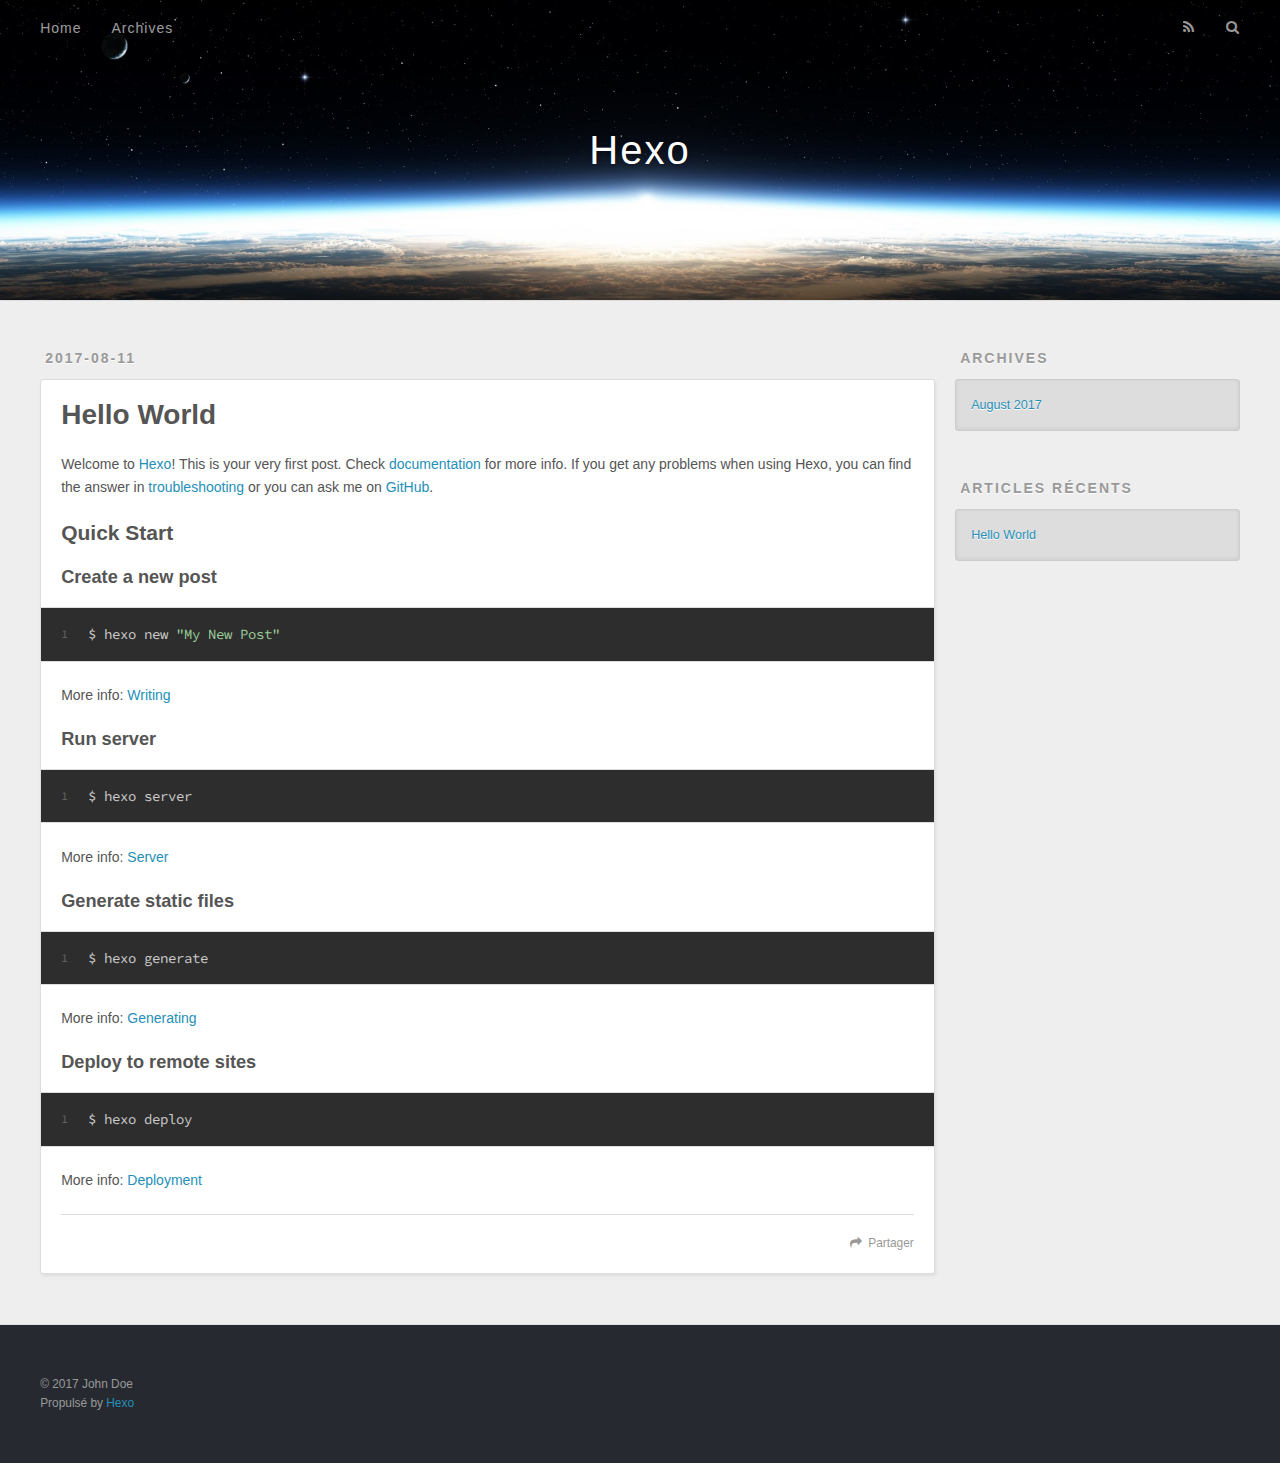
==== index.html @ d585e976 "Site updated: 2017-08-11 21:51:48" ====
<!DOCTYPE html>
<html>
<head>
  <meta charset="utf-8">
  
  <title>Hexo</title>
  <meta name="viewport" content="width=device-width, initial-scale=1, maximum-scale=1">
  <meta property="og:type" content="website">
<meta property="og:title" content="Hexo">
<meta property="og:url" content="http://yoursite.com/index.html">
<meta property="og:site_name" content="Hexo">
<meta name="twitter:card" content="summary">
<meta name="twitter:title" content="Hexo">
  
    <link rel="alternate" href="/atom.xml" title="Hexo" type="application/atom+xml">
  
  
    <link rel="icon" href="/favicon.png">
  
  
    <link href="//fonts.googleapis.com/css?family=Source+Code+Pro" rel="stylesheet" type="text/css">
  
  <link rel="stylesheet" href="/css/style.css">
  

</head>

<body>
  <div id="container">
    <div id="wrap">
      <header id="header">
  <div id="banner"></div>
  <div id="header-outer" class="outer">
    <div id="header-title" class="inner">
      <h1 id="logo-wrap">
        <a href="/" id="logo">Hexo</a>
      </h1>
      
    </div>
    <div id="header-inner" class="inner">
      <nav id="main-nav">
        <a id="main-nav-toggle" class="nav-icon"></a>
        
          <a class="main-nav-link" href="/">Home</a>
        
          <a class="main-nav-link" href="/archives">Archives</a>
        
      </nav>
      <nav id="sub-nav">
        
          <a id="nav-rss-link" class="nav-icon" href="/atom.xml" title="Flux RSS"></a>
        
        <a id="nav-search-btn" class="nav-icon" title="Rechercher"></a>
      </nav>
      <div id="search-form-wrap">
        <form action="//google.com/search" method="get" accept-charset="UTF-8" class="search-form"><input type="search" name="q" class="search-form-input" placeholder="Search"><button type="submit" class="search-form-submit">&#xF002;</button><input type="hidden" name="sitesearch" value="http://yoursite.com"></form>
      </div>
    </div>
  </div>
</header>
      <div class="outer">
        <section id="main">
  
    <article id="post-hello-world" class="article article-type-post" itemscope itemprop="blogPost">
  <div class="article-meta">
    <a href="/2017/08/11/hello-world/" class="article-date">
  <time datetime="2017-08-11T12:56:24.786Z" itemprop="datePublished">2017-08-11</time>
</a>
    
  </div>
  <div class="article-inner">
    
    
      <header class="article-header">
        
  
    <h1 itemprop="name">
      <a class="article-title" href="/2017/08/11/hello-world/">Hello World</a>
    </h1>
  

      </header>
    
    <div class="article-entry" itemprop="articleBody">
      
        <p>Welcome to <a href="https://hexo.io/" target="_blank" rel="external">Hexo</a>! This is your very first post. Check <a href="https://hexo.io/docs/" target="_blank" rel="external">documentation</a> for more info. If you get any problems when using Hexo, you can find the answer in <a href="https://hexo.io/docs/troubleshooting.html" target="_blank" rel="external">troubleshooting</a> or you can ask me on <a href="https://github.com/hexojs/hexo/issues" target="_blank" rel="external">GitHub</a>.</p>
<h2 id="Quick-Start"><a href="#Quick-Start" class="headerlink" title="Quick Start"></a>Quick Start</h2><h3 id="Create-a-new-post"><a href="#Create-a-new-post" class="headerlink" title="Create a new post"></a>Create a new post</h3><figure class="highlight bash"><table><tr><td class="gutter"><pre><div class="line">1</div></pre></td><td class="code"><pre><div class="line">$ hexo new <span class="string">"My New Post"</span></div></pre></td></tr></table></figure>
<p>More info: <a href="https://hexo.io/docs/writing.html" target="_blank" rel="external">Writing</a></p>
<h3 id="Run-server"><a href="#Run-server" class="headerlink" title="Run server"></a>Run server</h3><figure class="highlight bash"><table><tr><td class="gutter"><pre><div class="line">1</div></pre></td><td class="code"><pre><div class="line">$ hexo server</div></pre></td></tr></table></figure>
<p>More info: <a href="https://hexo.io/docs/server.html" target="_blank" rel="external">Server</a></p>
<h3 id="Generate-static-files"><a href="#Generate-static-files" class="headerlink" title="Generate static files"></a>Generate static files</h3><figure class="highlight bash"><table><tr><td class="gutter"><pre><div class="line">1</div></pre></td><td class="code"><pre><div class="line">$ hexo generate</div></pre></td></tr></table></figure>
<p>More info: <a href="https://hexo.io/docs/generating.html" target="_blank" rel="external">Generating</a></p>
<h3 id="Deploy-to-remote-sites"><a href="#Deploy-to-remote-sites" class="headerlink" title="Deploy to remote sites"></a>Deploy to remote sites</h3><figure class="highlight bash"><table><tr><td class="gutter"><pre><div class="line">1</div></pre></td><td class="code"><pre><div class="line">$ hexo deploy</div></pre></td></tr></table></figure>
<p>More info: <a href="https://hexo.io/docs/deployment.html" target="_blank" rel="external">Deployment</a></p>

      
    </div>
    <footer class="article-footer">
      <a data-url="http://yoursite.com/2017/08/11/hello-world/" data-id="cj67xld1k0000msnwfv5bmfsp" class="article-share-link">Partager</a>
      
      
    </footer>
  </div>
  
</article>


  

</section>
        
          <aside id="sidebar">
  
    

  
    

  
    
  
    
  <div class="widget-wrap">
    <h3 class="widget-title">Archives</h3>
    <div class="widget">
      <ul class="archive-list"><li class="archive-list-item"><a class="archive-list-link" href="/archives/2017/08/">August 2017</a></li></ul>
    </div>
  </div>


  
    
  <div class="widget-wrap">
    <h3 class="widget-title">Articles récents</h3>
    <div class="widget">
      <ul>
        
          <li>
            <a href="/2017/08/11/hello-world/">Hello World</a>
          </li>
        
      </ul>
    </div>
  </div>

  
</aside>
        
      </div>
      <footer id="footer">
  
  <div class="outer">
    <div id="footer-info" class="inner">
      &copy; 2017 John Doe<br>
      Propulsé by <a href="http://hexo.io/" target="_blank">Hexo</a>
    </div>
  </div>
</footer>
    </div>
    <nav id="mobile-nav">
  
    <a href="/" class="mobile-nav-link">Home</a>
  
    <a href="/archives" class="mobile-nav-link">Archives</a>
  
</nav>
    

<script src="//ajax.googleapis.com/ajax/libs/jquery/2.0.3/jquery.min.js"></script>


  <link rel="stylesheet" href="/fancybox/jquery.fancybox.css">
  <script src="/fancybox/jquery.fancybox.pack.js"></script>


<script src="/js/script.js"></script>

  </div>
</body>
</html>
---- css/style.css ----
body {
  width: 100%;
}
body:before,
body:after {
  content: "";
  display: table;
}
body:after {
  clear: both;
}
html,
body,
div,
span,
applet,
object,
iframe,
h1,
h2,
h3,
h4,
h5,
h6,
p,
blockquote,
pre,
a,
abbr,
acronym,
address,
big,
cite,
code,
del,
dfn,
em,
img,
ins,
kbd,
q,
s,
samp,
small,
strike,
strong,
sub,
sup,
tt,
var,
dl,
dt,
dd,
ol,
ul,
li,
fieldset,
form,
label,
legend,
table,
caption,
tbody,
tfoot,
thead,
tr,
th,
td {
  margin: 0;
  padding: 0;
  border: 0;
  outline: 0;
  font-weight: inherit;
  font-style: inherit;
  font-family: inherit;
  font-size: 100%;
  vertical-align: baseline;
}
body {
  line-height: 1;
  color: #000;
  background: #fff;
}
ol,
ul {
  list-style: none;
}
table {
  border-collapse: separate;
  border-spacing: 0;
  vertical-align: middle;
}
caption,
th,
td {
  text-align: left;
  font-weight: normal;
  vertical-align: middle;
}
a img {
  border: none;
}
input,
button {
  margin: 0;
  padding: 0;
}
input::-moz-focus-inner,
button::-moz-focus-inner {
  border: 0;
  padding: 0;
}
@font-face {
  font-family: FontAwesome;
  font-style: normal;
  font-weight: normal;
  src: url("fonts/fontawesome-webfont.eot?v=#4.0.3");
  src: url("fonts/fontawesome-webfont.eot?#iefix&v=#4.0.3") format("embedded-opentype"), url("fonts/fontawesome-webfont.woff?v=#4.0.3") format("woff"), url("fonts/fontawesome-webfont.ttf?v=#4.0.3") format("truetype"), url("fonts/fontawesome-webfont.svg#fontawesomeregular?v=#4.0.3") format("svg");
}
html,
body,
#container {
  height: 100%;
}
body {
  background: #eee;
  font: 14px "Helvetica Neue", Helvetica, Arial, sans-serif;
  -webkit-text-size-adjust: 100%;
}
.outer {
  max-width: 1220px;
  margin: 0 auto;
  padding: 0 20px;
}
.outer:before,
.outer:after {
  content: "";
  display: table;
}
.outer:after {
  clear: both;
}
.inner {
  display: inline;
  float: left;
  width: 98.33333333333333%;
  margin: 0 0.833333333333333%;
}
.left,
.alignleft {
  float: left;
}
.right,
.alignright {
  float: right;
}
.clear {
  clear: both;
}
#container {
  position: relative;
}
.mobile-nav-on {
  overflow: hidden;
}
#wrap {
  height: 100%;
  width: 100%;
  position: absolute;
  top: 0;
  left: 0;
  -webkit-transition: 0.2s ease-out;
  -moz-transition: 0.2s ease-out;
  -ms-transition: 0.2s ease-out;
  transition: 0.2s ease-out;
  z-index: 1;
  background: #eee;
}
.mobile-nav-on #wrap {
  left: 280px;
}
@media screen and (min-width: 768px) {
  #main {
    display: inline;
    float: left;
    width: 73.33333333333333%;
    margin: 0 0.833333333333333%;
  }
}
.article-date,
.article-category-link,
.archive-year,
.widget-title {
  text-decoration: none;
  text-transform: uppercase;
  letter-spacing: 2px;
  color: #999;
  margin-bottom: 1em;
  margin-left: 5px;
  line-height: 1em;
  text-shadow: 0 1px #fff;
  font-weight: bold;
}
.article-inner,
.archive-article-inner {
  background: #fff;
  -webkit-box-shadow: 1px 2px 3px #ddd;
  box-shadow: 1px 2px 3px #ddd;
  border: 1px solid #ddd;
  border-radius: 3px;
}
.article-entry h1,
.widget h1 {
  font-size: 2em;
}
.article-entry h2,
.widget h2 {
  font-size: 1.5em;
}
.article-entry h3,
.widget h3 {
  font-size: 1.3em;
}
.article-entry h4,
.widget h4 {
  font-size: 1.2em;
}
.article-entry h5,
.widget h5 {
  font-size: 1em;
}
.article-entry h6,
.widget h6 {
  font-size: 1em;
  color: #999;
}
.article-entry hr,
.widget hr {
  border: 1px dashed #ddd;
}
.article-entry strong,
.widget strong {
  font-weight: bold;
}
.article-entry em,
.widget em,
.article-entry cite,
.widget cite {
  font-style: italic;
}
.article-entry sup,
.widget sup,
.article-entry sub,
.widget sub {
  font-size: 0.75em;
  line-height: 0;
  position: relative;
  vertical-align: baseline;
}
.article-entry sup,
.widget sup {
  top: -0.5em;
}
.article-entry sub,
.widget sub {
  bottom: -0.2em;
}
.article-entry small,
.widget small {
  font-size: 0.85em;
}
.article-entry acronym,
.widget acronym,
.article-entry abbr,
.widget abbr {
  border-bottom: 1px dotted;
}
.article-entry ul,
.widget ul,
.article-entry ol,
.widget ol,
.article-entry dl,
.widget dl {
  margin: 0 20px;
  line-height: 1.6em;
}
.article-entry ul ul,
.widget ul ul,
.article-entry ol ul,
.widget ol ul,
.article-entry ul ol,
.widget ul ol,
.article-entry ol ol,
.widget ol ol {
  margin-top: 0;
  margin-bottom: 0;
}
.article-entry ul,
.widget ul {
  list-style: disc;
}
.article-entry ol,
.widget ol {
  list-style: decimal;
}
.article-entry dt,
.widget dt {
  font-weight: bold;
}
#header {
  height: 300px;
  position: relative;
  border-bottom: 1px solid #ddd;
}
#header:before,
#header:after {
  content: "";
  position: absolute;
  left: 0;
  right: 0;
  height: 40px;
}
#header:before {
  top: 0;
  background: -webkit-linear-gradient(rgba(0,0,0,0.2), transparent);
  background: -moz-linear-gradient(rgba(0,0,0,0.2), transparent);
  background: -ms-linear-gradient(rgba(0,0,0,0.2), transparent);
  background: linear-gradient(rgba(0,0,0,0.2), transparent);
}
#header:after {
  bottom: 0;
  background: -webkit-linear-gradient(transparent, rgba(0,0,0,0.2));
  background: -moz-linear-gradient(transparent, rgba(0,0,0,0.2));
  background: -ms-linear-gradient(transparent, rgba(0,0,0,0.2));
  background: linear-gradient(transparent, rgba(0,0,0,0.2));
}
#header-outer {
  height: 100%;
  position: relative;
}
#header-inner {
  position: relative;
  overflow: hidden;
}
#banner {
  position: absolute;
  top: 0;
  left: 0;
  width: 100%;
  height: 100%;
  background: url("images/banner.jpg") center #000;
  -webkit-background-size: cover;
  -moz-background-size: cover;
  background-size: cover;
  z-index: -1;
}
#header-title {
  text-align: center;
  height: 40px;
  position: absolute;
  top: 50%;
  left: 0;
  margin-top: -20px;
}
#logo,
#subtitle {
  text-decoration: none;
  color: #fff;
  font-weight: 300;
  text-shadow: 0 1px 4px rgba(0,0,0,0.3);
}
#logo {
  font-size: 40px;
  line-height: 40px;
  letter-spacing: 2px;
}
#subtitle {
  font-size: 16px;
  line-height: 16px;
  letter-spacing: 1px;
}
#subtitle-wrap {
  margin-top: 16px;
}
#main-nav {
  float: left;
  margin-left: -15px;
}
.nav-icon,
.main-nav-link {
  float: left;
  color: #fff;
  opacity: 0.6;
  text-decoration: none;
  text-shadow: 0 1px rgba(0,0,0,0.2);
  -webkit-transition: opacity 0.2s;
  -moz-transition: opacity 0.2s;
  -ms-transition: opacity 0.2s;
  transition: opacity 0.2s;
  display: block;
  padding: 20px 15px;
}
.nav-icon:hover,
.main-nav-link:hover {
  opacity: 1;
}
.nav-icon {
  font-family: FontAwesome;
  text-align: center;
  font-size: 14px;
  width: 14px;
  height: 14px;
  padding: 20px 15px;
  position: relative;
  cursor: pointer;
}
.main-nav-link {
  font-weight: 300;
  letter-spacing: 1px;
}
@media screen and (max-width: 479px) {
  .main-nav-link {
    display: none;
  }
}
#main-nav-toggle {
  display: none;
}
#main-nav-toggle:before {
  content: "\f0c9";
}
@media screen and (max-width: 479px) {
  #main-nav-toggle {
    display: block;
  }
}
#sub-nav {
  float: right;
  margin-right: -15px;
}
#nav-rss-link:before {
  content: "\f09e";
}
#nav-search-btn:before {
  content: "\f002";
}
#search-form-wrap {
  position: absolute;
  top: 15px;
  width: 150px;
  height: 30px;
  right: -150px;
  opacity: 0;
  -webkit-transition: 0.2s ease-out;
  -moz-transition: 0.2s ease-out;
  -ms-transition: 0.2s ease-out;
  transition: 0.2s ease-out;
}
#search-form-wrap.on {
  opacity: 1;
  right: 0;
}
@media screen and (max-width: 479px) {
  #search-form-wrap {
    width: 100%;
    right: -100%;
  }
}
.search-form {
  position: absolute;
  top: 0;
  left: 0;
  right: 0;
  background: #fff;
  padding: 5px 15px;
  border-radius: 15px;
  -webkit-box-shadow: 0 0 10px rgba(0,0,0,0.3);
  box-shadow: 0 0 10px rgba(0,0,0,0.3);
}
.search-form-input {
  border: none;
  background: none;
  color: #555;
  width: 100%;
  font: 13px "Helvetica Neue", Helvetica, Arial, sans-serif;
  outline: none;
}
.search-form-input::-webkit-search-results-decoration,
.search-form-input::-webkit-search-cancel-button {
  -webkit-appearance: none;
}
.search-form-submit {
  position: absolute;
  top: 50%;
  right: 10px;
  margin-top: -7px;
  font: 13px FontAwesome;
  border: none;
  background: none;
  color: #bbb;
  cursor: pointer;
}
.search-form-submit:hover,
.search-form-submit:focus {
  color: #777;
}
.article {
  margin: 50px 0;
}
.article-inner {
  overflow: hidden;
}
.article-meta:before,
.article-meta:after {
  content: "";
  display: table;
}
.article-meta:after {
  clear: both;
}
.article-date {
  float: left;
}
.article-category {
  float: left;
  line-height: 1em;
  color: #ccc;
  text-shadow: 0 1px #fff;
  margin-left: 8px;
}
.article-category:before {
  content: "\2022";
}
.article-category-link {
  margin: 0 12px 1em;
}
.article-header {
  padding: 20px 20px 0;
}
.article-title {
  text-decoration: none;
  font-size: 2em;
  font-weight: bold;
  color: #555;
  line-height: 1.1em;
  -webkit-transition: color 0.2s;
  -moz-transition: color 0.2s;
  -ms-transition: color 0.2s;
  transition: color 0.2s;
}
a.article-title:hover {
  color: #258fb8;
}
.article-entry {
  color: #555;
  padding: 0 20px;
}
.article-entry:before,
.article-entry:after {
  content: "";
  display: table;
}
.article-entry:after {
  clear: both;
}
.article-entry p,
.article-entry table {
  line-height: 1.6em;
  margin: 1.6em 0;
}
.article-entry h1,
.article-entry h2,
.article-entry h3,
.article-entry h4,
.article-entry h5,
.article-entry h6 {
  font-weight: bold;
}
.article-entry h1,
.article-entry h2,
.article-entry h3,
.article-entry h4,
.article-entry h5,
.article-entry h6 {
  line-height: 1.1em;
  margin: 1.1em 0;
}
.article-entry a {
  color: #258fb8;
  text-decoration: none;
}
.article-entry a:hover {
  text-decoration: underline;
}
.article-entry ul,
.article-entry ol,
.article-entry dl {
  margin-top: 1.6em;
  margin-bottom: 1.6em;
}
.article-entry img,
.article-entry video {
  max-width: 100%;
  height: auto;
  display: block;
  margin: auto;
}
.article-entry iframe {
  border: none;
}
.article-entry table {
  width: 100%;
  border-collapse: collapse;
  border-spacing: 0;
}
.article-entry th {
  font-weight: bold;
  border-bottom: 3px solid #ddd;
  padding-bottom: 0.5em;
}
.article-entry td {
  border-bottom: 1px solid #ddd;
  padding: 10px 0;
}
.article-entry blockquote {
  font-family: Georgia, "Times New Roman", serif;
  font-size: 1.4em;
  margin: 1.6em 20px;
  text-align: center;
}
.article-entry blockquote footer {
  font-size: 14px;
  margin: 1.6em 0;
  font-family: "Helvetica Neue", Helvetica, Arial, sans-serif;
}
.article-entry blockquote footer cite:before {
  content: "—";
  padding: 0 0.5em;
}
.article-entry .pullquote {
  text-align: left;
  width: 45%;
  margin: 0;
}
.article-entry .pullquote.left {
  margin-left: 0.5em;
  margin-right: 1em;
}
.article-entry .pullquote.right {
  margin-right: 0.5em;
  margin-left: 1em;
}
.article-entry .caption {
  color: #999;
  display: block;
  font-size: 0.9em;
  margin-top: 0.5em;
  position: relative;
  text-align: center;
}
.article-entry .video-container {
  position: relative;
  padding-top: 56.25%;
  height: 0;
  overflow: hidden;
}
.article-entry .video-container iframe,
.article-entry .video-container object,
.article-entry .video-container embed {
  position: absolute;
  top: 0;
  left: 0;
  width: 100%;
  height: 100%;
  margin-top: 0;
}
.article-more-link a {
  display: inline-block;
  line-height: 1em;
  padding: 6px 15px;
  border-radius: 15px;
  background: #eee;
  color: #999;
  text-shadow: 0 1px #fff;
  text-decoration: none;
}
.article-more-link a:hover {
  background: #258fb8;
  color: #fff;
  text-decoration: none;
  text-shadow: 0 1px #1e7293;
}
.article-footer {
  font-size: 0.85em;
  line-height: 1.6em;
  border-top: 1px solid #ddd;
  padding-top: 1.6em;
  margin: 0 20px 20px;
}
.article-footer:before,
.article-footer:after {
  content: "";
  display: table;
}
.article-footer:after {
  clear: both;
}
.article-footer a {
  color: #999;
  text-decoration: none;
}
.article-footer a:hover {
  color: #555;
}
.article-tag-list-item {
  float: left;
  margin-right: 10px;
}
.article-tag-list-link:before {
  content: "#";
}
.article-comment-link {
  float: right;
}
.article-comment-link:before {
  content: "\f075";
  font-family: FontAwesome;
  padding-right: 8px;
}
.article-share-link {
  cursor: pointer;
  float: right;
  margin-left: 20px;
}
.article-share-link:before {
  content: "\f064";
  font-family: FontAwesome;
  padding-right: 6px;
}
#article-nav {
  position: relative;
}
#article-nav:before,
#article-nav:after {
  content: "";
  display: table;
}
#article-nav:after {
  clear: both;
}
@media screen and (min-width: 768px) {
  #article-nav {
    margin: 50px 0;
  }
  #article-nav:before {
    width: 8px;
    height: 8px;
    position: absolute;
    top: 50%;
    left: 50%;
    margin-top: -4px;
    margin-left: -4px;
    content: "";
    border-radius: 50%;
    background: #ddd;
    -webkit-box-shadow: 0 1px 2px #fff;
    box-shadow: 0 1px 2px #fff;
  }
}
.article-nav-link-wrap {
  text-decoration: none;
  text-shadow: 0 1px #fff;
  color: #999;
  -webkit-box-sizing: border-box;
  -moz-box-sizing: border-box;
  box-sizing: border-box;
  margin-top: 50px;
  text-align: center;
  display: block;
}
.article-nav-link-wrap:hover {
  color: #555;
}
@media screen and (min-width: 768px) {
  .article-nav-link-wrap {
    width: 50%;
    margin-top: 0;
  }
}
@media screen and (min-width: 768px) {
  #article-nav-newer {
    float: left;
    text-align: right;
    padding-right: 20px;
  }
}
@media screen and (min-width: 768px) {
  #article-nav-older {
    float: right;
    text-align: left;
    padding-left: 20px;
  }
}
.article-nav-caption {
  text-transform: uppercase;
  letter-spacing: 2px;
  color: #ddd;
  line-height: 1em;
  font-weight: bold;
}
#article-nav-newer .article-nav-caption {
  margin-right: -2px;
}
.article-nav-title {
  font-size: 0.85em;
  line-height: 1.6em;
  margin-top: 0.5em;
}
.article-share-box {
  position: absolute;
  display: none;
  background: #fff;
  -webkit-box-shadow: 1px 2px 10px rgba(0,0,0,0.2);
  box-shadow: 1px 2px 10px rgba(0,0,0,0.2);
  border-radius: 3px;
  margin-left: -145px;
  overflow: hidden;
  z-index: 1;
}
.article-share-box.on {
  display: block;
}
.article-share-input {
  width: 100%;
  background: none;
  -webkit-box-sizing: border-box;
  -moz-box-sizing: border-box;
  box-sizing: border-box;
  font: 14px "Helvetica Neue", Helvetica, Arial, sans-serif;
  padding: 0 15px;
  color: #555;
  outline: none;
  border: 1px solid #ddd;
  border-radius: 3px 3px 0 0;
  height: 36px;
  line-height: 36px;
}
.article-share-links {
  background: #eee;
}
.article-share-links:before,
.article-share-links:after {
  content: "";
  display: table;
}
.article-share-links:after {
  clear: both;
}
.article-share-twitter,
.article-share-facebook,
.article-share-pinterest,
.article-share-google {
  width: 50px;
  height: 36px;
  display: block;
  float: left;
  position: relative;
  color: #999;
  text-shadow: 0 1px #fff;
}
.article-share-twitter:before,
.article-share-facebook:before,
.article-share-pinterest:before,
.article-share-google:before {
  font-size: 20px;
  font-family: FontAwesome;
  width: 20px;
  height: 20px;
  position: absolute;
  top: 50%;
  left: 50%;
  margin-top: -10px;
  margin-left: -10px;
  text-align: center;
}
.article-share-twitter:hover,
.article-share-facebook:hover,
.article-share-pinterest:hover,
.article-share-google:hover {
  color: #fff;
}
.article-share-twitter:before {
  content: "\f099";
}
.article-share-twitter:hover {
  background: #00aced;
  text-shadow: 0 1px #008abe;
}
.article-share-facebook:before {
  content: "\f09a";
}
.article-share-facebook:hover {
  background: #3b5998;
  text-shadow: 0 1px #2f477a;
}
.article-share-pinterest:before {
  content: "\f0d2";
}
.article-share-pinterest:hover {
  background: #cb2027;
  text-shadow: 0 1px #a21a1f;
}
.article-share-google:before {
  content: "\f0d5";
}
.article-share-google:hover {
  background: #dd4b39;
  text-shadow: 0 1px #be3221;
}
.article-gallery {
  background: #000;
  position: relative;
}
.article-gallery-photos {
  position: relative;
  overflow: hidden;
}
.article-gallery-img {
  display: none;
  max-width: 100%;
}
.article-gallery-img:first-child {
  display: block;
}
.article-gallery-img.loaded {
  position: absolute;
  display: block;
}
.article-gallery-img img {
  display: block;
  max-width: 100%;
  margin: 0 auto;
}
#comments {
  background: #fff;
  -webkit-box-shadow: 1px 2px 3px #ddd;
  box-shadow: 1px 2px 3px #ddd;
  padding: 20px;
  border: 1px solid #ddd;
  border-radius: 3px;
  margin: 50px 0;
}
#comments a {
  color: #258fb8;
}
.archives-wrap {
  margin: 50px 0;
}
.archives:before,
.archives:after {
  content: "";
  display: table;
}
.archives:after {
  clear: both;
}
.archive-year-wrap {
  margin-bottom: 1em;
}
.archives {
  -webkit-column-gap: 10px;
  -moz-column-gap: 10px;
  column-gap: 10px;
}
@media screen and (min-width: 480px) and (max-width: 767px) {
  .archives {
    -webkit-column-count: 2;
    -moz-column-count: 2;
    column-count: 2;
  }
}
@media screen and (min-width: 768px) {
  .archives {
    -webkit-column-count: 3;
    -moz-column-count: 3;
    column-count: 3;
  }
}
.archive-article {
  -webkit-column-break-inside: avoid;
  page-break-inside: avoid;
  overflow: hidden;
  break-inside: avoid-column;
}
.archive-article-inner {
  padding: 10px;
  margin-bottom: 15px;
}
.archive-article-title {
  text-decoration: none;
  font-weight: bold;
  color: #555;
  -webkit-transition: color 0.2s;
  -moz-transition: color 0.2s;
  -ms-transition: color 0.2s;
  transition: color 0.2s;
  line-height: 1.6em;
}
.archive-article-title:hover {
  color: #258fb8;
}
.archive-article-footer {
  margin-top: 1em;
}
.archive-article-date {
  color: #999;
  text-decoration: none;
  font-size: 0.85em;
  line-height: 1em;
  margin-bottom: 0.5em;
  display: block;
}
#page-nav {
  margin: 50px auto;
  background: #fff;
  -webkit-box-shadow: 1px 2px 3px #ddd;
  box-shadow: 1px 2px 3px #ddd;
  border: 1px solid #ddd;
  border-radius: 3px;
  text-align: center;
  color: #999;
  overflow: hidden;
}
#page-nav:before,
#page-nav:after {
  content: "";
  display: table;
}
#page-nav:after {
  clear: both;
}
#page-nav a,
#page-nav span {
  padding: 10px 20px;
  line-height: 1;
  height: 2ex;
}
#page-nav a {
  color: #999;
  text-decoration: none;
}
#page-nav a:hover {
  background: #999;
  color: #fff;
}
#page-nav .prev {
  float: left;
}
#page-nav .next {
  float: right;
}
#page-nav .page-number {
  display: inline-block;
}
@media screen and (max-width: 479px) {
  #page-nav .page-number {
    display: none;
  }
}
#page-nav .current {
  color: #555;
  font-weight: bold;
}
#page-nav .space {
  color: #ddd;
}
#footer {
  background: #262a30;
  padding: 50px 0;
  border-top: 1px solid #ddd;
  color: #999;
}
#footer a {
  color: #258fb8;
  text-decoration: none;
}
#footer a:hover {
  text-decoration: underline;
}
#footer-info {
  line-height: 1.6em;
  font-size: 0.85em;
}
.article-entry pre,
.article-entry .highlight {
  background: #2d2d2d;
  margin: 0 -20px;
  padding: 15px 20px;
  border-style: solid;
  border-color: #ddd;
  border-width: 1px 0;
  overflow: auto;
  color: #ccc;
  line-height: 22.400000000000002px;
}
.article-entry .highlight .gutter pre,
.article-entry .gist .gist-file .gist-data .line-numbers {
  color: #666;
  font-size: 0.85em;
}
.article-entry pre,
.article-entry code {
  font-family: "Source Code Pro", Consolas, Monaco, Menlo, Consolas, monospace;
}
.article-entry code {
  background: #eee;
  text-shadow: 0 1px #fff;
  padding: 0 0.3em;
}
.article-entry pre code {
  background: none;
  text-shadow: none;
  padding: 0;
}
.article-entry .highlight pre {
  border: none;
  margin: 0;
  padding: 0;
}
.article-entry .highlight table {
  margin: 0;
  width: auto;
}
.article-entry .highlight td {
  border: none;
  padding: 0;
}
.article-entry .highlight figcaption {
  font-size: 0.85em;
  color: #999;
  line-height: 1em;
  margin-bottom: 1em;
}
.article-entry .highlight figcaption:before,
.article-entry .highlight figcaption:after {
  content: "";
  display: table;
}
.article-entry .highlight figcaption:after {
  clear: both;
}
.article-entry .highlight figcaption a {
  float: right;
}
.article-entry .highlight .gutter pre {
  text-align: right;
  padding-right: 20px;
}
.article-entry .highlight .line {
  height: 22.400000000000002px;
}
.article-entry .highlight .line.marked {
  background: #515151;
}
.article-entry .gist {
  margin: 0 -20px;
  border-style: solid;
  border-color: #ddd;
  border-width: 1px 0;
  background: #2d2d2d;
  padding: 15px 20px 15px 0;
}
.article-entry .gist .gist-file {
  border: none;
  font-family: "Source Code Pro", Consolas, Monaco, Menlo, Consolas, monospace;
  margin: 0;
}
.article-entry .gist .gist-file .gist-data {
  background: none;
  border: none;
}
.article-entry .gist .gist-file .gist-data .line-numbers {
  background: none;
  border: none;
  padding: 0 20px 0 0;
}
.article-entry .gist .gist-file .gist-data .line-data {
  padding: 0 !important;
}
.article-entry .gist .gist-file .highlight {
  margin: 0;
  padding: 0;
  border: none;
}
.article-entry .gist .gist-file .gist-meta {
  background: #2d2d2d;
  color: #999;
  font: 0.85em "Helvetica Neue", Helvetica, Arial, sans-serif;
  text-shadow: 0 0;
  padding: 0;
  margin-top: 1em;
  margin-left: 20px;
}
.article-entry .gist .gist-file .gist-meta a {
  color: #258fb8;
  font-weight: normal;
}
.article-entry .gist .gist-file .gist-meta a:hover {
  text-decoration: underline;
}
pre .comment,
pre .title {
  color: #999;
}
pre .variable,
pre .attribute,
pre .tag,
pre .regexp,
pre .ruby .constant,
pre .xml .tag .title,
pre .xml .pi,
pre .xml .doctype,
pre .html .doctype,
pre .css .id,
pre .css .class,
pre .css .pseudo {
  color: #f2777a;
}
pre .number,
pre .preprocessor,
pre .built_in,
pre .literal,
pre .params,
pre .constant {
  color: #f99157;
}
pre .class,
pre .ruby .class .title,
pre .css .rules .attribute {
  color: #9c9;
}
pre .string,
pre .value,
pre .inheritance,
pre .header,
pre .ruby .symbol,
pre .xml .cdata {
  color: #9c9;
}
pre .css .hexcolor {
  color: #6cc;
}
pre .function,
pre .python .decorator,
pre .python .title,
pre .ruby .function .title,
pre .ruby .title .keyword,
pre .perl .sub,
pre .javascript .title,
pre .coffeescript .title {
  color: #69c;
}
pre .keyword,
pre .javascript .function {
  color: #c9c;
}
@media screen and (max-width: 479px) {
  #mobile-nav {
    position: absolute;
    top: 0;
    left: 0;
    width: 280px;
    height: 100%;
    background: #191919;
    border-right: 1px solid #fff;
  }
}
@media screen and (max-width: 479px) {
  .mobile-nav-link {
    display: block;
    color: #999;
    text-decoration: none;
    padding: 15px 20px;
    font-weight: bold;
  }
  .mobile-nav-link:hover {
    color: #fff;
  }
}
@media screen and (min-width: 768px) {
  #sidebar {
    display: inline;
    float: left;
    width: 23.333333333333332%;
    margin: 0 0.833333333333333%;
  }
}
.widget-wrap {
  margin: 50px 0;
}
.widget {
  color: #777;
  text-shadow: 0 1px #fff;
  background: #ddd;
  -webkit-box-shadow: 0 -1px 4px #ccc inset;
  box-shadow: 0 -1px 4px #ccc inset;
  border: 1px solid #ccc;
  padding: 15px;
  border-radius: 3px;
}
.widget a {
  color: #258fb8;
  text-decoration: none;
}
.widget a:hover {
  text-decoration: underline;
}
.widget ul ul,
.widget ol ul,
.widget dl ul,
.widget ul ol,
.widget ol ol,
.widget dl ol,
.widget ul dl,
.widget ol dl,
.widget dl dl {
  margin-left: 15px;
  list-style: disc;
}
.widget {
  line-height: 1.6em;
  word-wrap: break-word;
  font-size: 0.9em;
}
.widget ul,
.widget ol {
  list-style: none;
  margin: 0;
}
.widget ul ul,
.widget ol ul,
.widget ul ol,
.widget ol ol {
  margin: 0 20px;
}
.widget ul ul,
.widget ol ul {
  list-style: disc;
}
.widget ul ol,
.widget ol ol {
  list-style: decimal;
}
.category-list-count,
.tag-list-count,
.archive-list-count {
  padding-left: 5px;
  color: #999;
  font-size: 0.85em;
}
.category-list-count:before,
.tag-list-count:before,
.archive-list-count:before {
  content: "(";
}
.category-list-count:after,
.tag-list-count:after,
.archive-list-count:after {
  content: ")";
}
.tagcloud a {
  margin-right: 5px;
  display: inline-block;
}
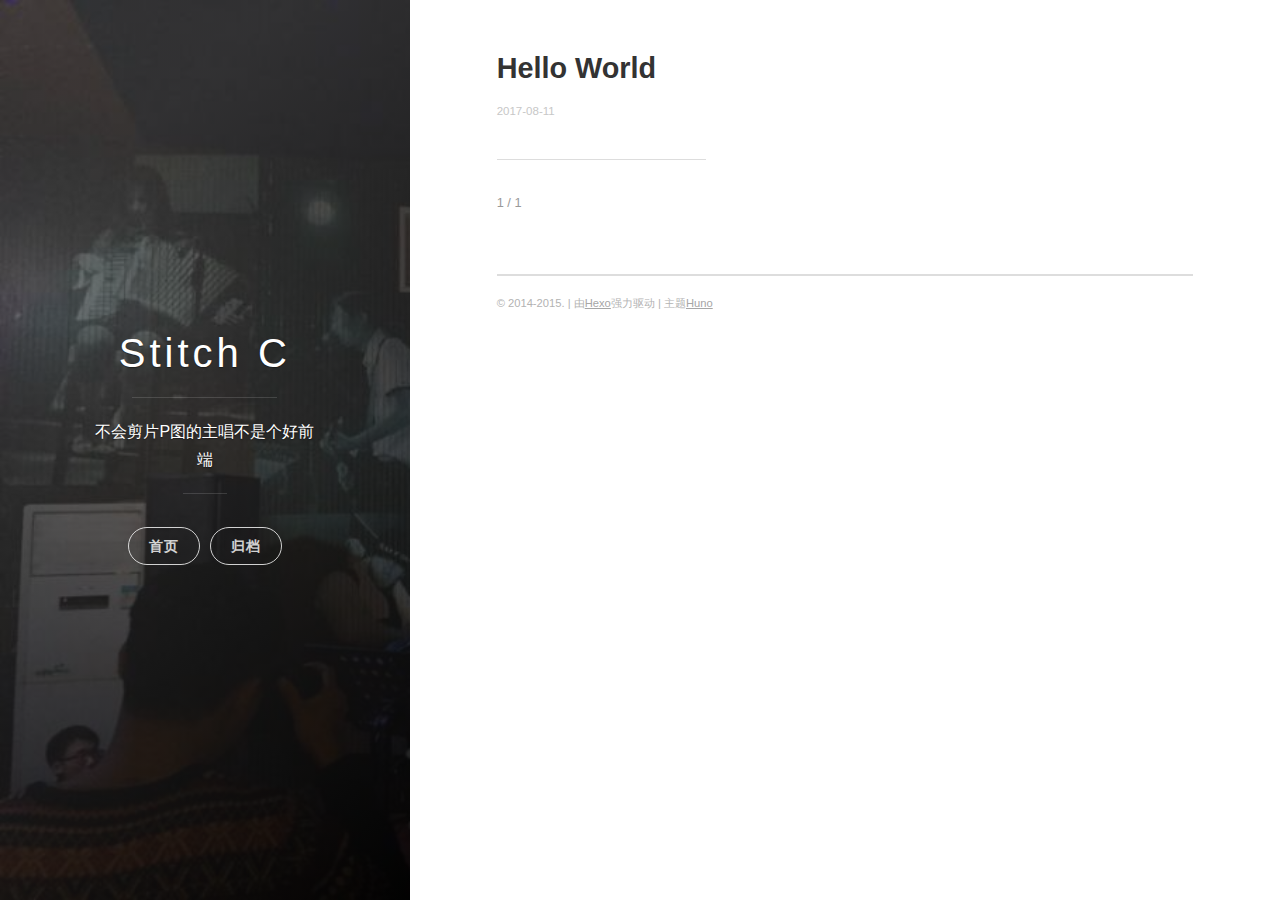
==== commit 8213e2b7: "Site updated: 2017-08-12 00:23:39" ====
--- a/index.html
+++ b/index.html
@@ -1,180 +1,222 @@
 <!DOCTYPE html>
 <html>
 <head>
-  <meta charset="utf-8">
+    <meta charset="utf-8">
+    <meta http-equiv="X-UA-Compatible" content="chrome=1">
+
+    
+
+    <title>
+      Stitch C 
+    </title>
+
+    <meta name="viewport" content="width=device-width, initial-scale=1, maximum-scale=1, user-scalable=no">
+    
+      <meta name="author" content="Stitch C">
+    
+    
+
+    <meta property="og:type" content="website">
+<meta property="og:title" content="Stitch C">
+<meta property="og:url" content="http://yoursite.com/index.html">
+<meta property="og:site_name" content="Stitch C">
+<meta property="og:locale" content="zh-CN">
+<meta name="twitter:card" content="summary">
+<meta name="twitter:title" content="Stitch C">
+    
+    
+    
+      <link rel="icon" type="image/x-icon" href="/favicon.png">
+    
+    <link rel="stylesheet" href="/css/uno.css">
+    <link rel="stylesheet" href="/css/highlight.css">
+    <link rel="stylesheet" href="/css/archive.css">
+    <link rel="stylesheet" href="/css/china-social-icon.css">
+
+</head>
+<body>
+
+    <span class="mobile btn-mobile-menu">
+        <i class="icon icon-list btn-mobile-menu__icon"></i>
+        <i class="icon icon-x-circle btn-mobile-close__icon hidden"></i>
+    </span>
+
+    
+ 
+<header class="panel-cover">
+
+
+  <div class="panel-main">
+
   
-  <title>Hexo</title>
-  <meta name="viewport" content="width=device-width, initial-scale=1, maximum-scale=1">
-  <meta property="og:type" content="website">
-<meta property="og:title" content="Hexo">
-<meta property="og:url" content="http://yoursite.com/index.html">
-<meta property="og:site_name" content="Hexo">
-<meta name="twitter:card" content="summary">
-<meta name="twitter:title" content="Hexo">
-  
-    <link rel="alternate" href="/atom.xml" title="Hexo" type="application/atom+xml">
-  
-  
-    <link rel="icon" href="/favicon.png">
-  
-  
-    <link href="//fonts.googleapis.com/css?family=Source+Code+Pro" rel="stylesheet" type="text/css">
-  
-  <link rel="stylesheet" href="/css/style.css">
-  
-
-</head>
-
-<body>
-  <div id="container">
-    <div id="wrap">
-      <header id="header">
-  <div id="banner"></div>
-  <div id="header-outer" class="outer">
-    <div id="header-title" class="inner">
-      <h1 id="logo-wrap">
-        <a href="/" id="logo">Hexo</a>
-      </h1>
-      
+    <div class="panel-main__inner panel-inverted">
+    <div class="panel-main__content">
+
+        
+
+        <h1 class="panel-cover__title panel-title"><a href="/" title="link to homepage">Stitch C</a></h1>
+        <hr class="panel-cover__divider" />
+
+        
+        <p class="panel-cover__description">
+          不会剪片P图的主唱不是个好前端
+        </p>
+        <hr class="panel-cover__divider panel-cover__divider--secondary" />
+        
+
+        <div class="navigation-wrapper">
+
+          <nav class="cover-navigation cover-navigation--primary">
+            <ul class="navigation">
+
+              
+                
+                <li class="navigation__item"><a href="/#blog" title="" class="blog-button">首页</a></li>
+              
+                
+                <li class="navigation__item"><a href="/archive" title="" class="">归档</a></li>
+              
+
+            </ul>
+          </nav>
+
+          <!-- ----------------------------
+To add a new social icon simply duplicate one of the list items from below
+and change the class in the <i> tag to match the desired social network
+and then add your link to the <a>. Here is a full list of social network
+classes that you can use:
+
+    icon-social-500px
+    icon-social-behance
+    icon-social-delicious
+    icon-social-designer-news
+    icon-social-deviant-art
+    icon-social-digg
+    icon-social-dribbble
+    icon-social-facebook
+    icon-social-flickr
+    icon-social-forrst
+    icon-social-foursquare
+    icon-social-github
+    icon-social-google-plus
+    icon-social-hi5
+    icon-social-instagram
+    icon-social-lastfm
+    icon-social-linkedin
+    icon-social-medium
+    icon-social-myspace
+    icon-social-path
+    icon-social-pinterest
+    icon-social-rdio
+    icon-social-reddit
+    icon-social-skype
+    icon-social-spotify
+    icon-social-stack-overflow
+    icon-social-steam
+    icon-social-stumbleupon
+    icon-social-treehouse
+    icon-social-tumblr
+    icon-social-twitter
+    icon-social-vimeo
+    icon-social-xbox
+    icon-social-yelp
+    icon-social-youtube
+    icon-social-zerply
+    icon-mail
+
+-------------------------------->
+
+<!-- add social info here -->
+
+
+
+        </div>
+
+      </div>
+
     </div>
-    <div id="header-inner" class="inner">
-      <nav id="main-nav">
-        <a id="main-nav-toggle" class="nav-icon"></a>
-        
-          <a class="main-nav-link" href="/">Home</a>
-        
-          <a class="main-nav-link" href="/archives">Archives</a>
-        
-      </nav>
-      <nav id="sub-nav">
-        
-          <a id="nav-rss-link" class="nav-icon" href="/atom.xml" title="Flux RSS"></a>
-        
-        <a id="nav-search-btn" class="nav-icon" title="Rechercher"></a>
-      </nav>
-      <div id="search-form-wrap">
-        <form action="//google.com/search" method="get" accept-charset="UTF-8" class="search-form"><input type="search" name="q" class="search-form-input" placeholder="Search"><button type="submit" class="search-form-submit">&#xF002;</button><input type="hidden" name="sitesearch" value="http://yoursite.com"></form>
-      </div>
-    </div>
+
+    <div class="panel-cover--overlay"></div>
   </div>
 </header>
-      <div class="outer">
-        <section id="main">
-  
-    <article id="post-hello-world" class="article article-type-post" itemscope itemprop="blogPost">
-  <div class="article-meta">
-    <a href="/2017/08/11/hello-world/" class="article-date">
-  <time datetime="2017-08-11T12:56:24.786Z" itemprop="datePublished">2017-08-11</time>
-</a>
-    
-  </div>
-  <div class="article-inner">
-    
-    
-      <header class="article-header">
-        
-  
-    <h1 itemprop="name">
-      <a class="article-title" href="/2017/08/11/hello-world/">Hello World</a>
-    </h1>
-  
-
-      </header>
-    
-    <div class="article-entry" itemprop="articleBody">
-      
-        <p>Welcome to <a href="https://hexo.io/" target="_blank" rel="external">Hexo</a>! This is your very first post. Check <a href="https://hexo.io/docs/" target="_blank" rel="external">documentation</a> for more info. If you get any problems when using Hexo, you can find the answer in <a href="https://hexo.io/docs/troubleshooting.html" target="_blank" rel="external">troubleshooting</a> or you can ask me on <a href="https://github.com/hexojs/hexo/issues" target="_blank" rel="external">GitHub</a>.</p>
-<h2 id="Quick-Start"><a href="#Quick-Start" class="headerlink" title="Quick Start"></a>Quick Start</h2><h3 id="Create-a-new-post"><a href="#Create-a-new-post" class="headerlink" title="Create a new post"></a>Create a new post</h3><figure class="highlight bash"><table><tr><td class="gutter"><pre><div class="line">1</div></pre></td><td class="code"><pre><div class="line">$ hexo new <span class="string">"My New Post"</span></div></pre></td></tr></table></figure>
-<p>More info: <a href="https://hexo.io/docs/writing.html" target="_blank" rel="external">Writing</a></p>
-<h3 id="Run-server"><a href="#Run-server" class="headerlink" title="Run server"></a>Run server</h3><figure class="highlight bash"><table><tr><td class="gutter"><pre><div class="line">1</div></pre></td><td class="code"><pre><div class="line">$ hexo server</div></pre></td></tr></table></figure>
-<p>More info: <a href="https://hexo.io/docs/server.html" target="_blank" rel="external">Server</a></p>
-<h3 id="Generate-static-files"><a href="#Generate-static-files" class="headerlink" title="Generate static files"></a>Generate static files</h3><figure class="highlight bash"><table><tr><td class="gutter"><pre><div class="line">1</div></pre></td><td class="code"><pre><div class="line">$ hexo generate</div></pre></td></tr></table></figure>
-<p>More info: <a href="https://hexo.io/docs/generating.html" target="_blank" rel="external">Generating</a></p>
-<h3 id="Deploy-to-remote-sites"><a href="#Deploy-to-remote-sites" class="headerlink" title="Deploy to remote sites"></a>Deploy to remote sites</h3><figure class="highlight bash"><table><tr><td class="gutter"><pre><div class="line">1</div></pre></td><td class="code"><pre><div class="line">$ hexo deploy</div></pre></td></tr></table></figure>
-<p>More info: <a href="https://hexo.io/docs/deployment.html" target="_blank" rel="external">Deployment</a></p>
-
-      
+
+    <div class="content-wrapper">
+        <div class="content-wrapper__inner entry">
+            
+
+
+   <!-- do nothing -->
+
+
+<div class="main-post-list">
+    <ol class="post-list">
+    
+    
+    <li>
+
+      <h2 class="post-list__post-title post-title">
+        <a href="/2017/08/11/hello-world/" title="link to Hello World">Hello World</a>
+      </h2>
+
+      <div class="post-list__meta">
+
+        <time datetime="2017-08-11" class="post-list__meta--date date">2017-08-11</time> 
+      </div>
+
+      <div class="excerpt">
+        
+      </div>
+
+      <hr class="post-list__divider" />
+    </li>
+    
+  </ol>
+
+  <hr class="post-list__divider " />
+
+<nav class="pagination" role="navigation">
+    
+
+    <span class="pagination__page-number"> 1 / 1</span>
+    
+    
+</nav>
+
+
+</div>
+            <footer class="footer">
+
+    <span class="footer__copyright">&copy; 2014-2015. | 由<a href="https://hexo.io/">Hexo</a>强力驱动 | 主题<a href="https://github.com/someus/huno">Huno</a></span>
+    
+</footer>
+        </div>
     </div>
-    <footer class="article-footer">
-      <a data-url="http://yoursite.com/2017/08/11/hello-world/" data-id="cj67xld1k0000msnwfv5bmfsp" class="article-share-link">Partager</a>
-      
-      
-    </footer>
-  </div>
-  
-</article>
-
-
-  
-
-</section>
-        
-          <aside id="sidebar">
-  
-    
-
-  
-    
-
-  
-    
-  
-    
-  <div class="widget-wrap">
-    <h3 class="widget-title">Archives</h3>
-    <div class="widget">
-      <ul class="archive-list"><li class="archive-list-item"><a class="archive-list-link" href="/archives/2017/08/">August 2017</a></li></ul>
-    </div>
-  </div>
-
-
-  
-    
-  <div class="widget-wrap">
-    <h3 class="widget-title">Articles récents</h3>
-    <div class="widget">
-      <ul>
-        
-          <li>
-            <a href="/2017/08/11/hello-world/">Hello World</a>
-          </li>
-        
-      </ul>
-    </div>
-  </div>
-
-  
-</aside>
-        
-      </div>
-      <footer id="footer">
-  
-  <div class="outer">
-    <div id="footer-info" class="inner">
-      &copy; 2017 John Doe<br>
-      Propulsé by <a href="http://hexo.io/" target="_blank">Hexo</a>
-    </div>
-  </div>
-</footer>
-    </div>
-    <nav id="mobile-nav">
-  
-    <a href="/" class="mobile-nav-link">Home</a>
-  
-    <a href="/archives" class="mobile-nav-link">Archives</a>
-  
-</nav>
-    
-
-<script src="//ajax.googleapis.com/ajax/libs/jquery/2.0.3/jquery.min.js"></script>
-
-
-  <link rel="stylesheet" href="/fancybox/jquery.fancybox.css">
-  <script src="/fancybox/jquery.fancybox.pack.js"></script>
-
-
-<script src="/js/script.js"></script>
-
-  </div>
+
+    <!-- js files -->
+    <script src="/js/jquery.min.js"></script>
+    <script src="/js/main.js"></script>
+    <script src="/js/scale.fix.js"></script>
+    
+
+    
+
+    <script type="text/javascript" src="//cdn.mathjax.org/mathjax/latest/MathJax.js?config=TeX-AMS-MML_HTMLorMML"></script>
+    <script type="text/javascript"> 
+        $(document).ready(function(){
+            MathJax.Hub.Config({ 
+                tex2jax: {inlineMath: [['[latex]','[/latex]'], ['\\(','\\)']]} 
+            });
+        });
+    </script>
+
+
+    
+    
+    
+    <!--kill ie6 -->
+<!--[if IE 6]>
+  <script src="//letskillie6.googlecode.com/svn/trunk/2/zh_CN.js"></script>
+<![endif]-->
+
 </body>
-</html>+</html>
--- a/css/uno.css
+++ b/css/uno.css
@@ -0,0 +1,1703 @@
+/*@import 'http://fonts.googleapis.com/css?family=Raleway:400,700|Roboto+Slab:300,400)';*/
+
+/* http://meyerweb.com/eric/tools/css/reset/
+   v2.0 | 20110126
+   License: none (public domain)
+*/
+@import url(../css/animate.css);
+html, body, div, span, applet, object, iframe, h1, h2, h3, h4, h5, h6, p, blockquote, pre, a, abbr, acronym, address, big, cite, code, del, dfn, em, img, ins, kbd, q, s, samp, small, strike, strong, sub, sup, tt, var, b, u, i, center, dl, dt, dd, ol, ul, li, fieldset, form, label, legend, table, caption, tbody, tfoot, thead, tr, th, td, article, aside, canvas, details, embed, figure, figcaption, footer, header, hgroup, menu, nav, output, ruby, section, summary, time, mark, audio, video {
+  margin: 0;
+  padding: 0;
+  border: 0;
+  font-size: 100%;
+  font: inherit;
+  vertical-align: baseline; }
+
+/* HTML5 display-role reset for older browsers */
+article, aside, details, figcaption, figure, footer, header, hgroup, menu, nav, section {
+  display: block; }
+
+body {
+  line-height: 1; }
+
+ol, ul {
+  list-style: none; }
+
+blockquote, q {
+  quotes: none; }
+
+blockquote:before, blockquote:after {
+  content: '';
+  content: none; }
+
+q:before, q:after {
+  content: '';
+  content: none; }
+
+
+
+body {
+  width: 100%;
+  *zoom: 1; }
+  body:before, body:after {
+    content: "";
+    display: table; }
+  body:after {
+    clear: both; }
+
+/*
+ * Foundation Icons v 3.0
+ * Made by ZURB 2013 http://zurb.com/playground/foundation-icon-fonts-3
+ * MIT License
+ */
+@font-face {
+  font-family: "foundation-icons";
+  src: url("../fonts/foundation-icons/foundation-icons.eot");
+  src: url("../fonts/foundation-icons/foundation-icons.eot?#iefix") format("embedded-opentype"), url("../fonts/foundation-icons/foundation-icons.woff") format("woff"), url("../fonts/foundation-icons/foundation-icons.ttf") format("truetype"), url("../fonts/foundation-icons/foundation-icons.svg#fontcustom") format("svg");
+  font-weight: normal;
+  font-style: normal; }
+.icon:before {
+  font-family: "foundation-icons";
+  font-style: normal;
+  font-weight: normal;
+  font-variant: normal;
+  text-transform: none;
+  line-height: 1;
+  -webkit-font-smoothing: antialiased;
+  display: inline-block;
+  text-decoration: inherit; }
+
+.icon-address-book:before {
+  content: "\f100"; }
+
+.icon-alert:before {
+  content: "\f101"; }
+
+.icon-align-center:before {
+  content: "\f102"; }
+
+.icon-align-justify:before {
+  content: "\f103"; }
+
+.icon-align-left:before {
+  content: "\f104"; }
+
+.icon-align-right:before {
+  content: "\f105"; }
+
+.icon-anchor:before {
+  content: "\f106"; }
+
+.icon-annotate:before {
+  content: "\f107"; }
+
+.icon-archive:before {
+  content: "\f108"; }
+
+.icon-arrow-down:before {
+  content: "\f109"; }
+
+.icon-arrow-left:before {
+  content: "\f10a"; }
+
+.icon-arrow-right:before {
+  content: "\f10b"; }
+
+.icon-arrow-up:before {
+  content: "\f10c"; }
+
+.icon-arrows-compress:before {
+  content: "\f10d"; }
+
+.icon-arrows-expand:before {
+  content: "\f10e"; }
+
+.icon-arrows-in:before {
+  content: "\f10f"; }
+
+.icon-arrows-out:before {
+  content: "\f110"; }
+
+.icon-asl:before {
+  content: "\f111"; }
+
+.icon-asterisk:before {
+  content: "\f112"; }
+
+.icon-at-sign:before {
+  content: "\f113"; }
+
+.icon-background-color:before {
+  content: "\f114"; }
+
+.icon-battery-empty:before {
+  content: "\f115"; }
+
+.icon-battery-full:before {
+  content: "\f116"; }
+
+.icon-battery-half:before {
+  content: "\f117"; }
+
+.icon-bitcoin-circle:before {
+  content: "\f118"; }
+
+.icon-bitcoin:before {
+  content: "\f119"; }
+
+.icon-blind:before {
+  content: "\f11a"; }
+
+.icon-bluetooth:before {
+  content: "\f11b"; }
+
+.icon-bold:before {
+  content: "\f11c"; }
+
+.icon-book-bookmark:before {
+  content: "\f11d"; }
+
+.icon-book:before {
+  content: "\f11e"; }
+
+.icon-bookmark:before {
+  content: "\f11f"; }
+
+.icon-braille:before {
+  content: "\f120"; }
+
+.icon-burst-new:before {
+  content: "\f121"; }
+
+.icon-burst-sale:before {
+  content: "\f122"; }
+
+.icon-burst:before {
+  content: "\f123"; }
+
+.icon-calendar:before {
+  content: "\f124"; }
+
+.icon-camera:before {
+  content: "\f125"; }
+
+.icon-check:before {
+  content: "\f126"; }
+
+.icon-checkbox:before {
+  content: "\f127"; }
+
+.icon-clipboard-notes:before {
+  content: "\f128"; }
+
+.icon-clipboard-pencil:before {
+  content: "\f129"; }
+
+.icon-clipboard:before {
+  content: "\f12a"; }
+
+.icon-clock:before {
+  content: "\f12b"; }
+
+.icon-closed-caption:before {
+  content: "\f12c"; }
+
+.icon-cloud:before {
+  content: "\f12d"; }
+
+.icon-comment-minus:before {
+  content: "\f12e"; }
+
+.icon-comment-quotes:before {
+  content: "\f12f"; }
+
+.icon-comment-video:before {
+  content: "\f130"; }
+
+.icon-comment:before {
+  content: "\f131"; }
+
+.icon-comments:before {
+  content: "\f132"; }
+
+.icon-compass:before {
+  content: "\f133"; }
+
+.icon-contrast:before {
+  content: "\f134"; }
+
+.icon-credit-card:before {
+  content: "\f135"; }
+
+.icon-crop:before {
+  content: "\f136"; }
+
+.icon-crown:before {
+  content: "\f137"; }
+
+.icon-css3:before {
+  content: "\f138"; }
+
+.icon-database:before {
+  content: "\f139"; }
+
+.icon-die-five:before {
+  content: "\f13a"; }
+
+.icon-die-four:before {
+  content: "\f13b"; }
+
+.icon-die-one:before {
+  content: "\f13c"; }
+
+.icon-die-six:before {
+  content: "\f13d"; }
+
+.icon-die-three:before {
+  content: "\f13e"; }
+
+.icon-die-two:before {
+  content: "\f13f"; }
+
+.icon-dislike:before {
+  content: "\f140"; }
+
+.icon-dollar-bill:before {
+  content: "\f141"; }
+
+.icon-dollar:before {
+  content: "\f142"; }
+
+.icon-download:before {
+  content: "\f143"; }
+
+.icon-eject:before {
+  content: "\f144"; }
+
+.icon-elevator:before {
+  content: "\f145"; }
+
+.icon-euro:before {
+  content: "\f146"; }
+
+.icon-eye:before {
+  content: "\f147"; }
+
+.icon-fast-forward:before {
+  content: "\f148"; }
+
+.icon-female-symbol:before {
+  content: "\f149"; }
+
+.icon-female:before {
+  content: "\f14a"; }
+
+.icon-filter:before {
+  content: "\f14b"; }
+
+.icon-first-aid:before {
+  content: "\f14c"; }
+
+.icon-flag:before {
+  content: "\f14d"; }
+
+.icon-folder-add:before {
+  content: "\f14e"; }
+
+.icon-folder-lock:before {
+  content: "\f14f"; }
+
+.icon-folder:before {
+  content: "\f150"; }
+
+.icon-foot:before {
+  content: "\f151"; }
+
+.icon-foundation:before {
+  content: "\f152"; }
+
+.icon-graph-bar:before {
+  content: "\f153"; }
+
+.icon-graph-horizontal:before {
+  content: "\f154"; }
+
+.icon-graph-pie:before {
+  content: "\f155"; }
+
+.icon-graph-trend:before {
+  content: "\f156"; }
+
+.icon-guide-dog:before {
+  content: "\f157"; }
+
+.icon-hearing-aid:before {
+  content: "\f158"; }
+
+.icon-heart:before {
+  content: "\f159"; }
+
+.icon-home:before {
+  content: "\f15a"; }
+
+.icon-html5:before {
+  content: "\f15b"; }
+
+.icon-indent-less:before {
+  content: "\f15c"; }
+
+.icon-indent-more:before {
+  content: "\f15d"; }
+
+.icon-info:before {
+  content: "\f15e"; }
+
+.icon-italic:before {
+  content: "\f15f"; }
+
+.icon-key:before {
+  content: "\f160"; }
+
+.icon-laptop:before {
+  content: "\f161"; }
+
+.icon-layout:before {
+  content: "\f162"; }
+
+.icon-lightbulb:before {
+  content: "\f163"; }
+
+.icon-like:before {
+  content: "\f164"; }
+
+.icon-link:before {
+  content: "\f165"; }
+
+.icon-list-bullet:before {
+  content: "\f166"; }
+
+.icon-list-number:before {
+  content: "\f167"; }
+
+.icon-list-thumbnails:before {
+  content: "\f168"; }
+
+.icon-list:before {
+  content: "\f169"; }
+
+.icon-lock:before {
+  content: "\f16a"; }
+
+.icon-loop:before {
+  content: "\f16b"; }
+
+.icon-magnifying-glass:before {
+  content: "\f16c"; }
+
+.icon-mail:before {
+  content: "\f16d"; }
+
+.icon-male-female:before {
+  content: "\f16e"; }
+
+.icon-male-symbol:before {
+  content: "\f16f"; }
+
+.icon-male:before {
+  content: "\f170"; }
+
+.icon-map:before {
+  content: "\f171"; }
+
+.icon-marker:before {
+  content: "\f172"; }
+
+.icon-megaphone:before {
+  content: "\f173"; }
+
+.icon-microphone:before {
+  content: "\f174"; }
+
+.icon-minus-circle:before {
+  content: "\f175"; }
+
+.icon-minus:before {
+  content: "\f176"; }
+
+.icon-mobile-signal:before {
+  content: "\f177"; }
+
+.icon-mobile:before {
+  content: "\f178"; }
+
+.icon-monitor:before {
+  content: "\f179"; }
+
+.icon-mountains:before {
+  content: "\f17a"; }
+
+.icon-music:before {
+  content: "\f17b"; }
+
+.icon-next:before {
+  content: "\f17c"; }
+
+.icon-no-dogs:before {
+  content: "\f17d"; }
+
+.icon-no-smoking:before {
+  content: "\f17e"; }
+
+.icon-page-add:before {
+  content: "\f17f"; }
+
+.icon-page-copy:before {
+  content: "\f180"; }
+
+.icon-page-csv:before {
+  content: "\f181"; }
+
+.icon-page-delete:before {
+  content: "\f182"; }
+
+.icon-page-doc:before {
+  content: "\f183"; }
+
+.icon-page-edit:before {
+  content: "\f184"; }
+
+.icon-page-export-csv:before {
+  content: "\f185"; }
+
+.icon-page-export-doc:before {
+  content: "\f186"; }
+
+.icon-page-export-pdf:before {
+  content: "\f187"; }
+
+.icon-page-export:before {
+  content: "\f188"; }
+
+.icon-page-filled:before {
+  content: "\f189"; }
+
+.icon-page-multiple:before {
+  content: "\f18a"; }
+
+.icon-page-pdf:before {
+  content: "\f18b"; }
+
+.icon-page-remove:before {
+  content: "\f18c"; }
+
+.icon-page-search:before {
+  content: "\f18d"; }
+
+.icon-page:before {
+  content: "\f18e"; }
+
+.icon-paint-bucket:before {
+  content: "\f18f"; }
+
+.icon-paperclip:before {
+  content: "\f190"; }
+
+.icon-pause:before {
+  content: "\f191"; }
+
+.icon-paw:before {
+  content: "\f192"; }
+
+.icon-paypal:before {
+  content: "\f193"; }
+
+.icon-pencil:before {
+  content: "\f194"; }
+
+.icon-photo:before {
+  content: "\f195"; }
+
+.icon-play-circle:before {
+  content: "\f196"; }
+
+.icon-play-video:before {
+  content: "\f197"; }
+
+.icon-play:before {
+  content: "\f198"; }
+
+.icon-plus:before {
+  content: "\f199"; }
+
+.icon-pound:before {
+  content: "\f19a"; }
+
+.icon-power:before {
+  content: "\f19b"; }
+
+.icon-previous:before {
+  content: "\f19c"; }
+
+.icon-price-tag:before {
+  content: "\f19d"; }
+
+.icon-pricetag-multiple:before {
+  content: "\f19e"; }
+
+.icon-print:before {
+  content: "\f19f"; }
+
+.icon-prohibited:before {
+  content: "\f1a0"; }
+
+.icon-projection-screen:before {
+  content: "\f1a1"; }
+
+.icon-puzzle:before {
+  content: "\f1a2"; }
+
+.icon-quote:before {
+  content: "\f1a3"; }
+
+.icon-record:before {
+  content: "\f1a4"; }
+
+.icon-refresh:before {
+  content: "\f1a5"; }
+
+.icon-results-demographics:before {
+  content: "\f1a6"; }
+
+.icon-results:before {
+  content: "\f1a7"; }
+
+.icon-rewind-ten:before {
+  content: "\f1a8"; }
+
+.icon-rewind:before {
+  content: "\f1a9"; }
+
+.icon-rss:before {
+  content: "\f1aa"; }
+
+.icon-safety-cone:before {
+  content: "\f1ab"; }
+
+.icon-save:before {
+  content: "\f1ac"; }
+
+.icon-share:before {
+  content: "\f1ad"; }
+
+.icon-sheriff-badge:before {
+  content: "\f1ae"; }
+
+.icon-shield:before {
+  content: "\f1af"; }
+
+.icon-shopping-bag:before {
+  content: "\f1b0"; }
+
+.icon-shopping-cart:before {
+  content: "\f1b1"; }
+
+.icon-shuffle:before {
+  content: "\f1b2"; }
+
+.icon-skull:before {
+  content: "\f1b3"; }
+
+.icon-social-500px:before {
+  content: "\f1b4"; }
+
+.icon-social-adobe:before {
+  content: "\f1b5"; }
+
+.icon-social-amazon:before {
+  content: "\f1b6"; }
+
+.icon-social-android:before {
+  content: "\f1b7"; }
+
+.icon-social-apple:before {
+  content: "\f1b8"; }
+
+.icon-social-behance:before {
+  content: "\f1b9"; }
+
+.icon-social-bing:before {
+  content: "\f1ba"; }
+
+.icon-social-blogger:before {
+  content: "\f1bb"; }
+
+.icon-social-delicious:before {
+  content: "\f1bc"; }
+
+.icon-social-designer-news:before {
+  content: "\f1bd"; }
+
+.icon-social-deviant-art:before {
+  content: "\f1be"; }
+
+.icon-social-digg:before {
+  content: "\f1bf"; }
+
+.icon-social-dribbble:before {
+  content: "\f1c0"; }
+
+.icon-social-drive:before {
+  content: "\f1c1"; }
+
+.icon-social-dropbox:before {
+  content: "\f1c2"; }
+
+.icon-social-evernote:before {
+  content: "\f1c3"; }
+
+.icon-social-facebook:before {
+  content: "\f1c4"; }
+
+.icon-social-flickr:before {
+  content: "\f1c5"; }
+
+.icon-social-forrst:before {
+  content: "\f1c6"; }
+
+.icon-social-foursquare:before {
+  content: "\f1c7"; }
+
+.icon-social-game-center:before {
+  content: "\f1c8"; }
+
+.icon-social-github:before {
+  content: "\f1c9"; }
+
+.icon-social-google-plus:before {
+  content: "\f1ca"; }
+
+.icon-social-hacker-news:before {
+  content: "\f1cb"; }
+
+.icon-social-hi5:before {
+  content: "\f1cc"; }
+
+.icon-social-instagram:before {
+  content: "\f1cd"; }
+
+.icon-social-joomla:before {
+  content: "\f1ce"; }
+
+.icon-social-lastfm:before {
+  content: "\f1cf"; }
+
+.icon-social-linkedin:before {
+  content: "\f1d0"; }
+
+.icon-social-medium:before {
+  content: "\f1d1"; }
+
+.icon-social-myspace:before {
+  content: "\f1d2"; }
+
+.icon-social-orkut:before {
+  content: "\f1d3"; }
+
+.icon-social-path:before {
+  content: "\f1d4"; }
+
+.icon-social-picasa:before {
+  content: "\f1d5"; }
+
+.icon-social-pinterest:before {
+  content: "\f1d6"; }
+
+.icon-social-rdio:before {
+  content: "\f1d7"; }
+
+.icon-social-reddit:before {
+  content: "\f1d8"; }
+
+.icon-social-skillshare:before {
+  content: "\f1d9"; }
+
+.icon-social-skype:before {
+  content: "\f1da"; }
+
+.icon-social-smashing-mag:before {
+  content: "\f1db"; }
+
+.icon-social-snapchat:before {
+  content: "\f1dc"; }
+
+.icon-social-spotify:before {
+  content: "\f1dd"; }
+
+.icon-social-squidoo:before {
+  content: "\f1de"; }
+
+.icon-social-stack-overflow:before {
+  content: "\f1df"; }
+
+.icon-social-steam:before {
+  content: "\f1e0"; }
+
+.icon-social-stumbleupon:before {
+  content: "\f1e1"; }
+
+.icon-social-treehouse:before {
+  content: "\f1e2"; }
+
+.icon-social-tumblr:before {
+  content: "\f1e3"; }
+
+.icon-social-twitter:before {
+  content: "\f1e4"; }
+
+.icon-social-vimeo:before {
+  content: "\f1e5"; }
+
+.icon-social-windows:before {
+  content: "\f1e6"; }
+
+.icon-social-xbox:before {
+  content: "\f1e7"; }
+
+.icon-social-yahoo:before {
+  content: "\f1e8"; }
+
+.icon-social-yelp:before {
+  content: "\f1e9"; }
+
+.icon-social-youtube:before {
+  content: "\f1ea"; }
+
+.icon-social-zerply:before {
+  content: "\f1eb"; }
+
+.icon-social-zurb:before {
+  content: "\f1ec"; }
+
+.icon-sound:before {
+  content: "\f1ed"; }
+
+.icon-star:before {
+  content: "\f1ee"; }
+
+.icon-stop:before {
+  content: "\f1ef"; }
+
+.icon-strikethrough:before {
+  content: "\f1f0"; }
+
+.icon-subscript:before {
+  content: "\f1f1"; }
+
+.icon-superscript:before {
+  content: "\f1f2"; }
+
+.icon-tablet-landscape:before {
+  content: "\f1f3"; }
+
+.icon-tablet-portrait:before {
+  content: "\f1f4"; }
+
+.icon-target-two:before {
+  content: "\f1f5"; }
+
+.icon-target:before {
+  content: "\f1f6"; }
+
+.icon-telephone-accessible:before {
+  content: "\f1f7"; }
+
+.icon-telephone:before {
+  content: "\f1f8"; }
+
+.icon-text-color:before {
+  content: "\f1f9"; }
+
+.icon-thumbnails:before {
+  content: "\f1fa"; }
+
+.icon-ticket:before {
+  content: "\f1fb"; }
+
+.icon-torso-business:before {
+  content: "\f1fc"; }
+
+.icon-torso-female:before {
+  content: "\f1fd"; }
+
+.icon-torso:before {
+  content: "\f1fe"; }
+
+.icon-torsos-all-female:before {
+  content: "\f1ff"; }
+
+.icon-torsos-all:before {
+  content: "\f200"; }
+
+.icon-torsos-female-male:before {
+  content: "\f201"; }
+
+.icon-torsos-male-female:before {
+  content: "\f202"; }
+
+.icon-torsos:before {
+  content: "\f203"; }
+
+.icon-trash:before {
+  content: "\f204"; }
+
+.icon-trees:before {
+  content: "\f205"; }
+
+.icon-trophy:before {
+  content: "\f206"; }
+
+.icon-underline:before {
+  content: "\f207"; }
+
+.icon-universal-access:before {
+  content: "\f208"; }
+
+.icon-unlink:before {
+  content: "\f209"; }
+
+.icon-unlock:before {
+  content: "\f20a"; }
+
+.icon-upload-cloud:before {
+  content: "\f20b"; }
+
+.icon-upload:before {
+  content: "\f20c"; }
+
+.icon-usb:before {
+  content: "\f20d"; }
+
+.icon-video:before {
+  content: "\f20e"; }
+
+.icon-volume-none:before {
+  content: "\f20f"; }
+
+.icon-volume-strike:before {
+  content: "\f210"; }
+
+.icon-volume:before {
+  content: "\f211"; }
+
+.icon-web:before {
+  content: "\f212"; }
+
+.icon-wheelchair:before {
+  content: "\f213"; }
+
+.icon-widget:before {
+  content: "\f214"; }
+
+.icon-wrench:before {
+  content: "\f215"; }
+
+.icon-x-circle:before {
+  content: "\f216"; }
+
+.icon-x:before {
+  content: "\f217"; }
+
+.icon-yen:before {
+  content: "\f218"; }
+
+.icon-zoom-in:before {
+  content: "\f219"; }
+
+.icon-zoom-out:before {
+  content: "\f21a"; }
+
+html, body {
+  height: 100%; }
+
+html {
+  height: 100%;
+  max-height: 100%; }
+
+body {
+  /*font-family: "Raleway", sans-serif;*/
+  font-family:  "Raleway",Verdana,sans-serif,宋体, serif, "Droid Serif", Helvetica Neue, Helvetica, Arial;
+  font-size: 1em;
+  color: #666666; }
+
+::selection {
+  background: #fae3df; }
+
+::-moz-selection {
+  background: #fae3df; }
+
+a {
+  text-decoration: none;
+  color: #006699; }
+  a:hover {
+    color: green;
+    -o-transition: .5s;
+    -ms-transition: .5s;
+    -moz-transition: .5s;
+    -webkit-transition: .5s; }
+
+h1,
+h2,
+h3,
+h4,
+h5,
+h5 {
+  margin-top: .8em;
+  margin-bottom: .4em;
+  /*font-family: "Roboto Slab", serif;*/
+  font-family: "Raleway",Verdana,sans-serif,宋体, serif, "Droid Serif", Helvetica Neue, Helvetica, Arial;
+  font-weight: lighter;
+  color: #333333;
+  -webkit-font-smoothing: antialiased; }
+
+h1 {
+  margin-top: 0;
+  font-size: 3.2em;
+  line-height: 1.2em;
+  letter-spacing: .05em; }
+
+h2 {
+  font-size: 2.2em; }
+
+h3 {
+  font-size: 1.8em; }
+
+h4 {
+  font-size: 1.4em; }
+
+h4 {
+  font-size: 1.2em; }
+
+h5 {
+  font-size: 1em; }
+
+p {
+  margin-bottom: 1.3em;
+  line-height: 1.7em; }
+
+strong {
+  font-weight: bold; }
+
+em {
+  font-style: italic; }
+
+blockquote {
+  margin: 1em 0;
+  padding: 1em 0;
+  background: #f8f8f8;
+  border: 1px solid #eeeeee;
+  border-radius: 3px;
+  /*font-family: "Roboto Slab", serif;*/
+  font-family:  "Raleway",Verdana,sans-serif,宋体, serif, "Droid Serif", Helvetica Neue, Helvetica, Arial;
+  font-weight: lighter;
+  font-style: italic;
+  font-size: 1.0em;
+  /*text-align: center;*/ }
+  blockquote p:last-child {
+    margin-bottom: 0; }
+
+ol, ul {
+  margin: 0 0 1.3em 2.5em; }
+  ol li, ul li {
+    margin: 0 0 .2em 0;
+    line-height: 1.6em; }
+  ol ol, ol ul, ul ol, ul ul {
+    margin: .1em 0 .2em 2em; }
+
+ol {
+  list-style-type: decimal; }
+
+ul {
+  list-style-type: disc; }
+
+code {
+  padding: 2px 4px;
+  background-color: #f8f8f8;
+  color: #d14;
+  border: none;
+  word-wrap: break-word;
+  border-radius: 3px;
+  font-family: Consolas, Menlo, Monaco, Lucida Console, Liberation Mono, DejaVu Sans Mono, Bitstream Vera Sans Mono, Courier New, monospace, serif;
+  font-size: .85em; }
+
+
+.date,
+.time,
+.author,
+.tags {
+  font-size: .8em;
+  color: #c7c7c7; }
+  .date a,
+  .time a,
+  .author a,
+  .tags a {
+    color: #666666; }
+    .date a:hover,
+    .time a:hover,
+    .author a:hover,
+    .tags a:hover {
+      color: #006699; }
+
+.excerpt {
+  margin: 0;
+  font-size: .9em;
+  color: #999999; }
+
+.intro {
+  font-family: "Roboto Slab", serif;
+  font-size: 1.2em;
+  font-weight: lighter;
+  color: #999999; }
+
+.block-heading {
+  display: inline;
+  float: left;
+  width: 940px;
+  margin: 0 10px;
+  position: relative;
+  bottom: -15px;
+  font-size: .8em;
+  font-weight: bold;
+  text-align: center;
+  text-transform: uppercase;
+  letter-spacing: 1px; }
+
+.label {
+  position: relative;
+  display: inline-block;
+  padding: 8px 18px 9px 18px;
+  background: #006699;
+  border-radius: 3px;
+  text-align: center;
+  color: #FFF; }
+
+.container {
+  position: relative;
+  z-index: 500;
+  width: 940px;
+  margin: 0 auto; }
+
+.content-wrapper {
+  z-index: 800;
+  width: 68%;
+  max-width: 960px;
+  margin-left: 32%; }
+
+.content-wrapper__inner {
+  margin: 0 10%;
+  padding: 50px 0; }
+
+.footer {
+  display: block;
+  padding: 2em 0 0 0;
+  border-top: 2px solid #dddddd;
+  font-size: .7em;
+  color: #b3b3b3; }
+
+.footer__copyright {
+  display: block;
+  margin-bottom: .7em; }
+  .footer__copyright a {
+    color: #a6a6a6;
+    text-decoration: underline; }
+    .footer__copyright a:hover {
+      color: #006699; }
+
+.avatar,
+.logo {
+  border-radius: 50%;
+  border: 3px solid #FFF;
+  box-shadow: 0 0 1px 1px rgba(0, 0, 0, 0.3); }
+
+hr {
+  border: none; }
+
+.section-title__divider {
+  width: 30%;
+  margin: 2.2em 0 2.1em 0;
+  border-top: 1px solid #dddddd; }
+
+.hidden {
+  display: none !important; }
+
+.post-comments {
+  border-top: 1px solid #dddddd;
+  padding: 60px 0; }
+
+.post-meta {
+  margin: 0 0 1.4em 0;
+  color: #c7c7c7; }
+
+.post-meta__date {
+  margin-right: .5em; }
+
+.post-meta__tags {
+  margin-left: .4em; }
+
+.post-meta__author {
+  margin-left: 1.5em; }
+
+.post-meta__avatar {
+  display: inline-block;
+  width: 22px;
+  height: 22px;
+  margin: 0 .3em -.4em 0;
+  border: none;
+  box-shadow: none; }
+
+.post img {
+  max-width: 100%;
+  margin: 0 auto;
+  border-radius: 3px;
+  text-align: center; }
+
+.post hr {
+  display: block;
+  width: 30%;
+  margin: 2em 0;
+  border-top: 1px solid #dddddd; }
+
+.panel {
+  display: table;
+  width: 100%;
+  height: 100%; }
+
+.panel__vertical {
+  display: table-cell;
+  vertical-align: middle; }
+
+.panel-title {
+  margin: 0 0 5px 0;
+  font-size: 2.5em;
+  letter-spacing: 4px;
+  color: #FFF; }
+
+.panel-subtitle {
+  font-family: "Roboto Slab", serif;
+  font-size: 1.2em;
+  font-weight: lighter;
+  letter-spacing: 3px;
+  color: #cccccc;
+  -webkit-font-smoothing: antialiased; }
+
+.panel-cover {
+  display: block;
+  position: fixed;
+  z-index: 900;
+  width: 100%;
+  max-width: none;
+  height: 100%;
+  background: url(../images/mmexport1428255643931.jpg) top left no-repeat #666666;
+  background-size: cover; }
+
+.panel-cover--collapsed {
+  width: 32%;
+  max-width: 430px; }
+
+.panel-cover--overlay {
+  display: block;
+  position: absolute;
+  z-index: 0;
+  top: 0;
+  right: 0;
+  bottom: 0;
+  left: 0;
+  background-color: rgba(68, 68, 68, 0.2);
+  background-image: -webkit-gradient(linear, left top, left bottom, color-stop(20%, rgba(68, 68, 68, 0.6)), color-stop(100%, rgba(0, 0, 0, 0.9)));
+  background-image: -webkit-linear-gradient(-410deg, rgba(68, 68, 68, 0.6) 20%, rgba(0, 0, 0, 0.9));
+  background-image: linear-gradient(140deg,rgba(68, 68, 68, 0.6) 20%, rgba(0, 0, 0, 0.9)); }
+
+.panel-cover__logo {
+  margin-bottom: .2em; }
+
+.panel-cover__description {
+  margin: 0 30px; }
+
+.panel-cover__divider {
+  width: 50%;
+  margin: 20px auto;
+  border-top: 1px solid rgba(255, 255, 255, 0.14); }
+
+.panel-cover__divider--secondary {
+  width: 15%; }
+
+.panel-main {
+  display: table;
+  width: 100%;
+  height: 100%; }
+
+
+.panel-main__inner {
+  display: table-cell;
+  vertical-align: middle;
+  position: relative;
+  z-index: 800;
+  padding: 0 60px; }
+
+.panel-main__content {
+  max-width: 620px;
+  margin: 0 auto; }
+
+.panel-main__content--fixed {
+  width: 480px;
+  transition: width 1s;
+  -webkit-transition: width 1s;
+  /* Safari */ }
+
+.panel-inverted {
+  font-weight: 100;
+  text-align: center;
+  color: #FFF;
+  text-shadow: 0 1px 1px rgba(0, 0, 0, 0.4); }
+  .panel-inverted a {
+    color: #FFF; }
+
+.cover-navigation {
+  margin-top: 10px; }
+
+.cover-navigation--social {
+  margin-left: 30px; }
+
+.cover-green {
+  background-color: rgba(21, 111, 120, 0.6);
+  background-image: -webkit-gradient(linear, left top, left bottom, color-stop(20%, rgba(21, 111, 120, 0.6)), color-stop(100%, rgba(6, 31, 33, 0.8)));
+  background-image: -webkit-linear-gradient(-410deg, rgba(21, 111, 120, 0.6) 20%, rgba(6, 31, 33, 0.8));
+  background-image: linear-gradient(140deg,rgba(21, 111, 120, 0.6) 20%, rgba(6, 31, 33, 0.8)); }
+
+.cover-purple {
+  background-color: rgba(73, 50, 82, 0.6);
+  background-image: -webkit-gradient(linear, left top, left bottom, color-stop(20%, rgba(73, 50, 82, 0.6)), color-stop(100%, rgba(17, 11, 19, 0.8)));
+  background-image: -webkit-linear-gradient(-410deg, rgba(73, 50, 82, 0.6) 20%, rgba(17, 11, 19, 0.8));
+  background-image: linear-gradient(140deg,rgba(73, 50, 82, 0.6) 20%, rgba(17, 11, 19, 0.8)); }
+
+.cover-red {
+  background-color: rgba(119, 31, 18, 0.6);
+  background-image: -webkit-gradient(linear, left top, left bottom, color-stop(20%, rgba(119, 31, 18, 0.6)), color-stop(100%, rgba(30, 8, 5, 0.8)));
+  background-image: -webkit-linear-gradient(-410deg, rgba(119, 31, 18, 0.6) 20%, rgba(30, 8, 5, 0.8));
+  background-image: linear-gradient(140deg,rgba(119, 31, 18, 0.6) 20%, rgba(30, 8, 5, 0.8)); }
+
+.cover-slate {
+  background-color: rgba(61, 66, 96, 0.6);
+  background-image: -webkit-gradient(linear, left top, left bottom, color-stop(20%, rgba(61, 66, 96, 0.6)), color-stop(100%, rgba(21, 23, 34, 0.8)));
+  background-image: -webkit-linear-gradient(-410deg, rgba(61, 66, 96, 0.6) 20%, rgba(21, 23, 34, 0.8));
+  background-image: linear-gradient(140deg,rgba(61, 66, 96, 0.6) 20%, rgba(21, 23, 34, 0.8)); }
+
+.cover-disabled {
+  background: none; }
+
+.btn, .navigation__item a {
+  padding: 10px 20px;
+  border: 1px solid #006699;
+  border-radius: 20px;
+  font-size: .9em;
+  font-weight: bold;
+  letter-spacing: 1px;
+  text-shadow: none;
+  color: #006699;
+  -webkit-font-smoothing: antialiased; }
+  .btn:hover, .navigation__item a:hover {
+    color: #006699;
+    border-color: #006699; }
+
+.btn-secondary {
+  border-color: #5ba4e5;
+  color: #5ba4e5; }
+  .btn-secondary:hover {
+    color: #217fd2;
+    border-color: #217fd2; }
+
+.btn-tertiary {
+  border-color: #999999;
+  color: #999999; }
+  .btn-tertiary:hover {
+    color: #737373;
+    border-color: #737373; }
+
+.btn-large {
+  padding: 10px 24px;
+  font-size: 1.1em; }
+
+.btn-small {
+  padding: 8px 12px;
+  font-size: .7em; }
+
+.btn-mobile-menu {
+  display: none;
+  position: fixed;
+  z-index: 9999;
+  top: 0;
+  right: 0;
+  left: 0;
+  width: 100%;
+  height: 42px;
+  background: rgba(13, 71, 77, 0.98);
+  border-bottom: 1px solid rgba(255, 255, 255, 0.1);
+  text-align: center; }
+
+.btn-mobile-menu__icon,
+.btn-mobile-close__icon {
+  position: relative;
+  top: 3px;
+  font-size: 36px;
+  color: #FFF; }
+
+nav {
+  display: inline-block;
+  position: relative; }
+
+.navigation {
+  display: inline-block;
+  float: left;
+  position: relative;
+  margin: 0;
+  list-style-type: none; }
+
+.navigation__item {
+  display: inline-block;
+  margin: 3px 3px;
+  line-height: 1em; }
+  .navigation__item a {
+    display: block;
+    position: relative;
+    border-color: #FFF;
+    color: #FFF;
+    opacity: .8; }
+    .navigation__item a:hover {
+      color: #FFF;
+      border-color: #FFF;
+      opacity: 1; }
+
+.navigation--social {
+  margin-left: 0em; }
+  .navigation--social a {
+    padding: 6px 8px 6px 9px; }
+    .navigation--social a .label {
+      display: none; }
+    .navigation--social a .icon {
+      display: block;
+      font-size: 1.7em; }
+
+.pagination {
+  display: block;
+  margin: 0 0 4em 0; }
+
+.pagination__page-number {
+  margin: 0;
+  font-size: .8em;
+  color: #999999; }
+
+.pagination__newer {
+  margin-right: 1em; }
+
+.pagination__older {
+  margin-left: 1em; }
+
+i {
+  font-family: 'entypo';
+  font-weight: normal;
+  font-style: normal;
+  font-size: 18px; }
+
+.icon-social {
+  font-family: 'entypo-social';
+  font-size: 22px;
+  display: block;
+  position: relative; }
+
+.post-list {
+  margin: 0;
+  padding: 0;
+  list-style-type: none;
+  text-align: left; }
+  .post-list li {
+    margin: 0 0 2.2em 0; }
+    .post-list li:last-child hr {
+      display: none; }
+
+.post-list__post-title {
+  margin-top: 0;
+  margin-bottom: .2em;
+  font-size: 1.8em;
+  -webkit-font-smoothing: antialiased;
+  font-weight: bold;
+  line-height: 1.3em; }
+  .post-list__post-title a {
+    color: #333333; }
+    .post-list__post-title a:hover {
+      color: #006699; }
+
+.post-list__meta {
+  display: block;
+  margin: .7em 0 0 0;
+  font-size: .9em;
+  color: #c7c7c7; }
+
+.post-list__meta--date {
+  margin-right: .5em;
+  color: #c7c7c7; }
+
+.post-list__meta--tags {
+  margin-left: .5em; }
+
+.post-list__divider {
+  width: 30%;
+  margin: 2.2em 0 2.1em 0;
+  border-top: 1px solid #dddddd; }
+
+*:focus {
+  outline: none; }
+
+input[type="text"],
+input[type="password"],
+input[type="datetime"],
+input[type="datetime-local"],
+input[type="date"],
+input[type="month"],
+input[type="time"],
+input[type="week"],
+input[type="number"],
+input[type="email"],
+input[type="url"],
+input[type="search"],
+input[type="tel"] {
+  width: 240px;
+  padding: 1em 1em;
+  background: #FFF;
+  border: 1px solid #dddddd;
+  border-radius: 3px;
+  font-size: .9em;
+  color: #666666; }
+  input[type="text"]:focus,
+  input[type="password"]:focus,
+  input[type="datetime"]:focus,
+  input[type="datetime-local"]:focus,
+  input[type="date"]:focus,
+  input[type="month"]:focus,
+  input[type="time"]:focus,
+  input[type="week"]:focus,
+  input[type="number"]:focus,
+  input[type="email"]:focus,
+  input[type="url"]:focus,
+  input[type="search"]:focus,
+  input[type="tel"]:focus {
+    border-color: #5ba4e5; }
+  input[type="text"]::-webkit-input-placeholder,
+  input[type="password"]::-webkit-input-placeholder,
+  input[type="datetime"]::-webkit-input-placeholder,
+  input[type="datetime-local"]::-webkit-input-placeholder,
+  input[type="date"]::-webkit-input-placeholder,
+  input[type="month"]::-webkit-input-placeholder,
+  input[type="time"]::-webkit-input-placeholder,
+  input[type="week"]::-webkit-input-placeholder,
+  input[type="number"]::-webkit-input-placeholder,
+  input[type="email"]::-webkit-input-placeholder,
+  input[type="url"]::-webkit-input-placeholder,
+  input[type="search"]::-webkit-input-placeholder,
+  input[type="tel"]::-webkit-input-placeholder {
+    color: #cccccc; }
+  input[type="text"]:-moz-placeholder,
+  input[type="password"]:-moz-placeholder,
+  input[type="datetime"]:-moz-placeholder,
+  input[type="datetime-local"]:-moz-placeholder,
+  input[type="date"]:-moz-placeholder,
+  input[type="month"]:-moz-placeholder,
+  input[type="time"]:-moz-placeholder,
+  input[type="week"]:-moz-placeholder,
+  input[type="number"]:-moz-placeholder,
+  input[type="email"]:-moz-placeholder,
+  input[type="url"]:-moz-placeholder,
+  input[type="search"]:-moz-placeholder,
+  input[type="tel"]:-moz-placeholder {
+    color: #cccccc; }
+  input[type="text"]::-moz-placeholder,
+  input[type="password"]::-moz-placeholder,
+  input[type="datetime"]::-moz-placeholder,
+  input[type="datetime-local"]::-moz-placeholder,
+  input[type="date"]::-moz-placeholder,
+  input[type="month"]::-moz-placeholder,
+  input[type="time"]::-moz-placeholder,
+  input[type="week"]::-moz-placeholder,
+  input[type="number"]::-moz-placeholder,
+  input[type="email"]::-moz-placeholder,
+  input[type="url"]::-moz-placeholder,
+  input[type="search"]::-moz-placeholder,
+  input[type="tel"]::-moz-placeholder {
+    color: #cccccc; }
+  input[type="text"]:-ms-input-placeholder,
+  input[type="password"]:-ms-input-placeholder,
+  input[type="datetime"]:-ms-input-placeholder,
+  input[type="datetime-local"]:-ms-input-placeholder,
+  input[type="date"]:-ms-input-placeholder,
+  input[type="month"]:-ms-input-placeholder,
+  input[type="time"]:-ms-input-placeholder,
+  input[type="week"]:-ms-input-placeholder,
+  input[type="number"]:-ms-input-placeholder,
+  input[type="email"]:-ms-input-placeholder,
+  input[type="url"]:-ms-input-placeholder,
+  input[type="search"]:-ms-input-placeholder,
+  input[type="tel"]:-ms-input-placeholder {
+    color: #cccccc; }
+
+@media all and (min-width: 1300px) {
+  .content-wrapper {
+    margin-left: 430px; } }
+@media all and (max-width: 1100px) {
+  .panel-cover__logo {
+    width: 70px; }
+
+  .panel-title {
+    font-size: 2em; }
+
+  .panel-subtitle {
+    font-size: 1em; }
+
+  .panel-cover__description {
+    margin: 0 10px;
+    font-size: .9em; }
+
+  .navigation--social {
+    margin-top: 5px;
+    margin-left: 0; } }
+@media all and (max-width: 960px) {
+  .btn-mobile-menu {
+    display: block; }
+
+  .panel-main {
+    display: table;
+    position: relative; }
+
+  .panel-cover--collapsed {
+    width: 100%;
+    max-width: none; }
+
+  .panel-main__inner {
+    display: table-cell;
+    padding: 60px 10%; }
+
+  .panel-cover__description {
+    display: block;
+    max-width: 600px;
+    margin: 0 auto; }
+
+  .panel-cover__divider--secondary {
+    display: none; }
+
+  .panel-cover {
+    width: 100%;
+    height: 100%;
+    background-position: center center; }
+    .panel-cover.panel-cover--collapsed {
+      display: block;
+      position: relative;
+      height: auto;
+      padding: 0;
+      background-position: center center; }
+      .panel-cover.panel-cover--collapsed .panel-main__inner {
+        display: block;
+        padding: 70px 0 30px 0; }
+      .panel-cover.panel-cover--collapsed .panel-cover__logo {
+        width: 60px;
+        border-width: 2px; }
+      .panel-cover.panel-cover--collapsed .panel-cover__description {
+        display: none; }
+      .panel-cover.panel-cover--collapsed .panel-cover__divider {
+        display: none;
+        margin: 1em auto; }
+
+  .navigation-wrapper {
+    display: none;
+    position: fixed;
+    top: 42px;
+    right: 0;
+    left: 0;
+    width: 100%;
+    padding: 20px 0;
+    background: rgba(51, 51, 51, 0.8);
+    border-bottom: 1px solid rgba(255, 255, 255, 0.15); }
+    .navigation-wrapper.visible {
+      display: block; }
+
+  .cover-navigation {
+    display: block;
+    position: relative;
+    float: left;
+    clear: left;
+    width: 100%; }
+    .cover-navigation .navigation {
+      display: block;
+      width: 100%; }
+      .cover-navigation .navigation li {
+        width: 80%;
+        margin-bottom: .4em; }
+    .cover-navigation.navigation--social {
+      padding-top: 5px; }
+      .cover-navigation.navigation--social .navigation li {
+        display: inline-block;
+        width: 25.8%; }
+
+  .content-wrapper {
+    width: 80%;
+    max-width: none;
+    margin: 0 auto; }
+
+  .content-wrapper__inner {
+    margin-right: 0;
+    margin-left: 0; }
+
+  .navigation__item {
+    width: 100%;
+    margin: 0 0 .4em 0; } }
+@media all and (max-width: 340px) {
+  .panel-main__inner {
+    padding: 0 5%; }
+
+  .panel-title {
+    margin-bottom: .1em;
+    font-size: 1.5em; }
+
+  .panel-subtitle {
+    font-size: .9em; }
+
+  .btn, .navigation__item a {
+    display: block;
+    margin-bottom: .4em; } }
+
+/* add */
+
+table {
+  border-collapse: collapse;
+  width: 100%;
+  margin: 0 0 10px;
+  border-spacing: 0; 
+  border: 1px solid #aaa;
+}
+
+table caption {
+  font-weight: bold;
+  text-align: center;
+}
+
+th {
+  font-weight: bold;
+}
+th, td {
+  border: 1px solid #aaa;
+  padding: 5px 10px;
+  text-align: left;
+}
+
+.highlight table {
+  border: none;
+}
+pre {
+  font-family: 
+}--- a/css/highlight.css
+++ b/css/highlight.css
@@ -0,0 +1,176 @@
+.article-content pre,
+.article-content .highlight,
+.article-content .highlight pre {
+  background: #eee;
+  margin: 0.5em 0;
+  padding: 0.5em 2%;
+  color: #4d4d4c;
+  line-height: 1.2;
+  font-size: 0.8em;
+  -webkit-border-radius: 0.35em;
+  border-radius: 0.35em;
+  word-wrap: break-word;
+}
+@media phone {
+  .article-content pre,
+  .article-content .highlight,
+  .article-content .highlight pre {
+    font-size: 0.9em;
+  }
+}
+.article-content .highlight .gutter pre,
+.article-content .gist .gist-file .gist-data .line-numbers {
+  color: #999;
+  font-size: 0.8em;
+}
+@media phone {
+  .article-content .highlight .gutter pre,
+  .article-content .gist .gist-file .gist-data .line-numbers {
+    font-size: 0.9em;
+    line-height: 1.2;
+  }
+}
+.article-content pre {
+  font-family: Consolas, Menlo, Monaco, Lucida Console, Liberation Mono, DejaVu Sans Mono, Bitstream Vera Sans Mono, Courier New, monospace, serif;
+}
+.article-content .highlight {
+  overflow: auto;
+  font-size: 1em;
+}
+@media phone {
+  .article-content .highlight {
+    font-size: 0.9em;
+  }
+}
+.article-content .highlight pre {
+  border: none;
+  margin: 0;
+  padding: 0;
+}
+.article-content .highlight table {
+  margin: 0;
+  width: auto;
+}
+.article-content .highlight td {
+  border: none;
+  padding: 0;
+}
+.article-content .highlight figcaption {
+  font-size: 0.85em;
+  text-align: left;
+  color: #8e908c;
+  line-height: 1em;
+  padding: 0.5em 0;
+  margin-bottom: 0.5em;
+}
+.article-content .highlight figcaption a {
+  float: right;
+}
+.article-content .highlight .gutter pre {
+  text-align: right;
+  padding-right: 1.5em;
+}
+.article-content .highlight .line {
+  height: 20px;
+}
+.article-content .gist {
+  margin: 0.5em 0;
+  background: #eee;
+  padding: 1em 2%;
+  -webkit-border-radius: 0.35em;
+  border-radius: 0.35em;
+}
+.article-content .gist .gist-file {
+  border: none;
+  font-family: Consolas, Menlo, Monaco, Lucida Console, Liberation Mono, DejaVu Sans Mono, Bitstream Vera Sans Mono, Courier New, monospace, serif;
+  margin: 0;
+}
+.article-content .gist .gist-file .gist-data {
+  background: none;
+  border: none;
+}
+.article-content .gist .gist-file .gist-data .line-numbers {
+  background: none;
+  border: none;
+  padding: 0 1.5em 0 0;
+}
+.article-content .gist .gist-file .gist-data .line-data {
+  padding: 0 !important;
+}
+.article-content .gist .gist-file .highlight {
+  margin: 0;
+  padding: 0;
+  border: none;
+  background: #eee;
+}
+.article-content .gist .gist-file .gist-meta {
+  background: #eee;
+  color: #8e908c;
+  font: 0.85em font-serif;
+  text-shadow: 0 0;
+  padding: 0;
+  margin-top: 1em;
+}
+.article-content .gist .gist-file .gist-meta a {
+  color: color-blue;
+  font-weight: normal;
+}
+.article-content .gist .gist-file .gist-meta a:hover {
+  color: color-theme;
+}
+pre .comment,
+pre .title {
+  color: #8e908c;
+}
+pre .variable,
+pre .attribute,
+pre .tag,
+pre .regexp,
+pre .ruby .constant,
+pre .xml .tag .title,
+pre .xml .pi,
+pre .xml .doctype,
+pre .html .doctype,
+pre .css .id,
+pre .css .class,
+pre .css .pseudo {
+  color: #c82829;
+}
+pre .number,
+pre .preprocessor,
+pre .built_in,
+pre .literal,
+pre .params,
+pre .constant {
+  color: #f5871f;
+}
+pre .class,
+pre .ruby .class .title,
+pre .css .rules .attribute {
+  color: #718c00;
+}
+pre .string,
+pre .value,
+pre .inheritance,
+pre .header,
+pre .ruby .symbol,
+pre .xml .cdata {
+  color: #718c00;
+}
+pre .css .hexcolor {
+  color: #3e999f;
+}
+pre .function,
+pre .python .decorator,
+pre .python .title,
+pre .ruby .function .title,
+pre .ruby .title .keyword,
+pre .perl .sub,
+pre .javascript .title,
+pre .coffeescript .title {
+  color: #4271ae;
+}
+pre .keyword,
+pre .javascript .function {
+  color: #8959a8;
+}
--- a/css/archive.css
+++ b/css/archive.css
@@ -0,0 +1,24 @@
+.archive-meta h3 {
+    line-height: 2.0;
+}
+
+.archive-meta sup {
+    font-size: 10px;
+    -moz-border-radius: 5px; 
+    -webkit-border-radius: 5px; 
+    border-radius: 5px;
+    background: #ddd none repeat scroll 0 0;
+    vertical-align: top;
+}
+
+.archive-meta span {
+    margin-right: 20px;
+}
+
+.archive-meta .archive-list-count::before {
+    content: " (";
+}
+
+.archive-meta .archive-list-count::after {
+    content: ")";
+}--- a/css/china-social-icon.css
+++ b/css/china-social-icon.css
@@ -0,0 +1,148 @@
+@charset "UTF-8";
+
+@font-face {
+  font-family: "china-social";
+  src:url("../fonts/china-social/china-social.eot");
+  src:url("../fonts/china-social/china-social.eot?#iefix") format("embedded-opentype"),
+    url("../fonts/china-social/china-social.woff") format("woff"),
+    url("../fonts/china-social/china-social.ttf") format("truetype"),
+    url("../fonts/china-social/china-social.svg#china-social") format("svg");
+  font-weight: normal;
+  font-style: normal;
+
+}
+
+[data-icon]:before {
+  font-family: "china-social" !important;
+  content: attr(data-icon);
+  font-style: normal !important;
+  font-weight: normal !important;
+  font-variant: normal !important;
+  text-transform: none !important;
+  speak: none;
+  line-height: 1;
+  -webkit-font-smoothing: antialiased;
+  -moz-osx-font-smoothing: grayscale;
+}
+
+[class^="cs-icon-"]:before,
+[class*=" cs-icon-"]:before {
+  font-family: "china-social" !important;
+  font-style: normal !important;
+  font-weight: normal !important;
+  font-variant: normal !important;
+  text-transform: none !important;
+  speak: none;
+  line-height: 1;
+  -webkit-font-smoothing: antialiased;
+  -moz-osx-font-smoothing: grayscale;
+}
+
+.cs-icon-taobao:before {
+  content: "a";
+}
+.cs-icon-weibo:before {
+  content: "b";
+}
+.cs-icon-tt:before {
+  content: "c";
+}
+.cs-icon-qq:before {
+  content: "d";
+}
+.cs-icon-wechat:before {
+  content: "e";
+}
+.cs-icon-baidu:before {
+  content: "f";
+}
+.cs-icon-py:before {
+  content: "g";
+}
+.cs-icon-douban:before {
+  content: "h";
+}
+.cs-icon-renren:before {
+  content: "i";
+}
+.cs-icon-qzone:before {
+  content: "j";
+}
+.cs-icon-kaixin:before {
+  content: "k";
+}
+.cs-icon-mi:before {
+  content: "l";
+}
+.cs-icon-cweibo:before {
+  content: "m";
+}
+.cs-icon-ctaobao:before {
+  content: "n";
+}
+.cs-icon-ctt:before {
+  content: "o";
+}
+.cs-icon-cqq:before {
+  content: "p";
+}
+.cs-icon-cdouban:before {
+  content: "q";
+}
+.cs-icon-cpy:before {
+  content: "r";
+}
+.cs-icon-cbaidu:before {
+  content: "s";
+}
+.cs-icon-cweichat:before {
+  content: "t";
+}
+.cs-icon-cmi:before {
+  content: "u";
+}
+.cs-icon-ckaixin:before {
+  content: "v";
+}
+.cs-icon-cqzone:before {
+  content: "w";
+}
+.cs-icon-crenren:before {
+  content: "x";
+}
+.cs-icon-rtaobao:before {
+  content: "y";
+}
+.cs-icon-rweibo:before {
+  content: "z";
+}
+.cs-icon-rtt:before {
+  content: "A";
+}
+.cs-icon-rqq:before {
+  content: "B";
+}
+.cs-icon-rweichat:before {
+  content: "C";
+}
+.cs-icon-rbaidu:before {
+  content: "D";
+}
+.cs-icon-rpy:before {
+  content: "E";
+}
+.cs-icon-rdouban:before {
+  content: "F";
+}
+.cs-icon-rrenren:before {
+  content: "G";
+}
+.cs-icon-rqzone:before {
+  content: "H";
+}
+.cs-icon-rkaixin:before {
+  content: "I";
+}
+.cs-icon-rmi:before {
+  content: "J";
+}
